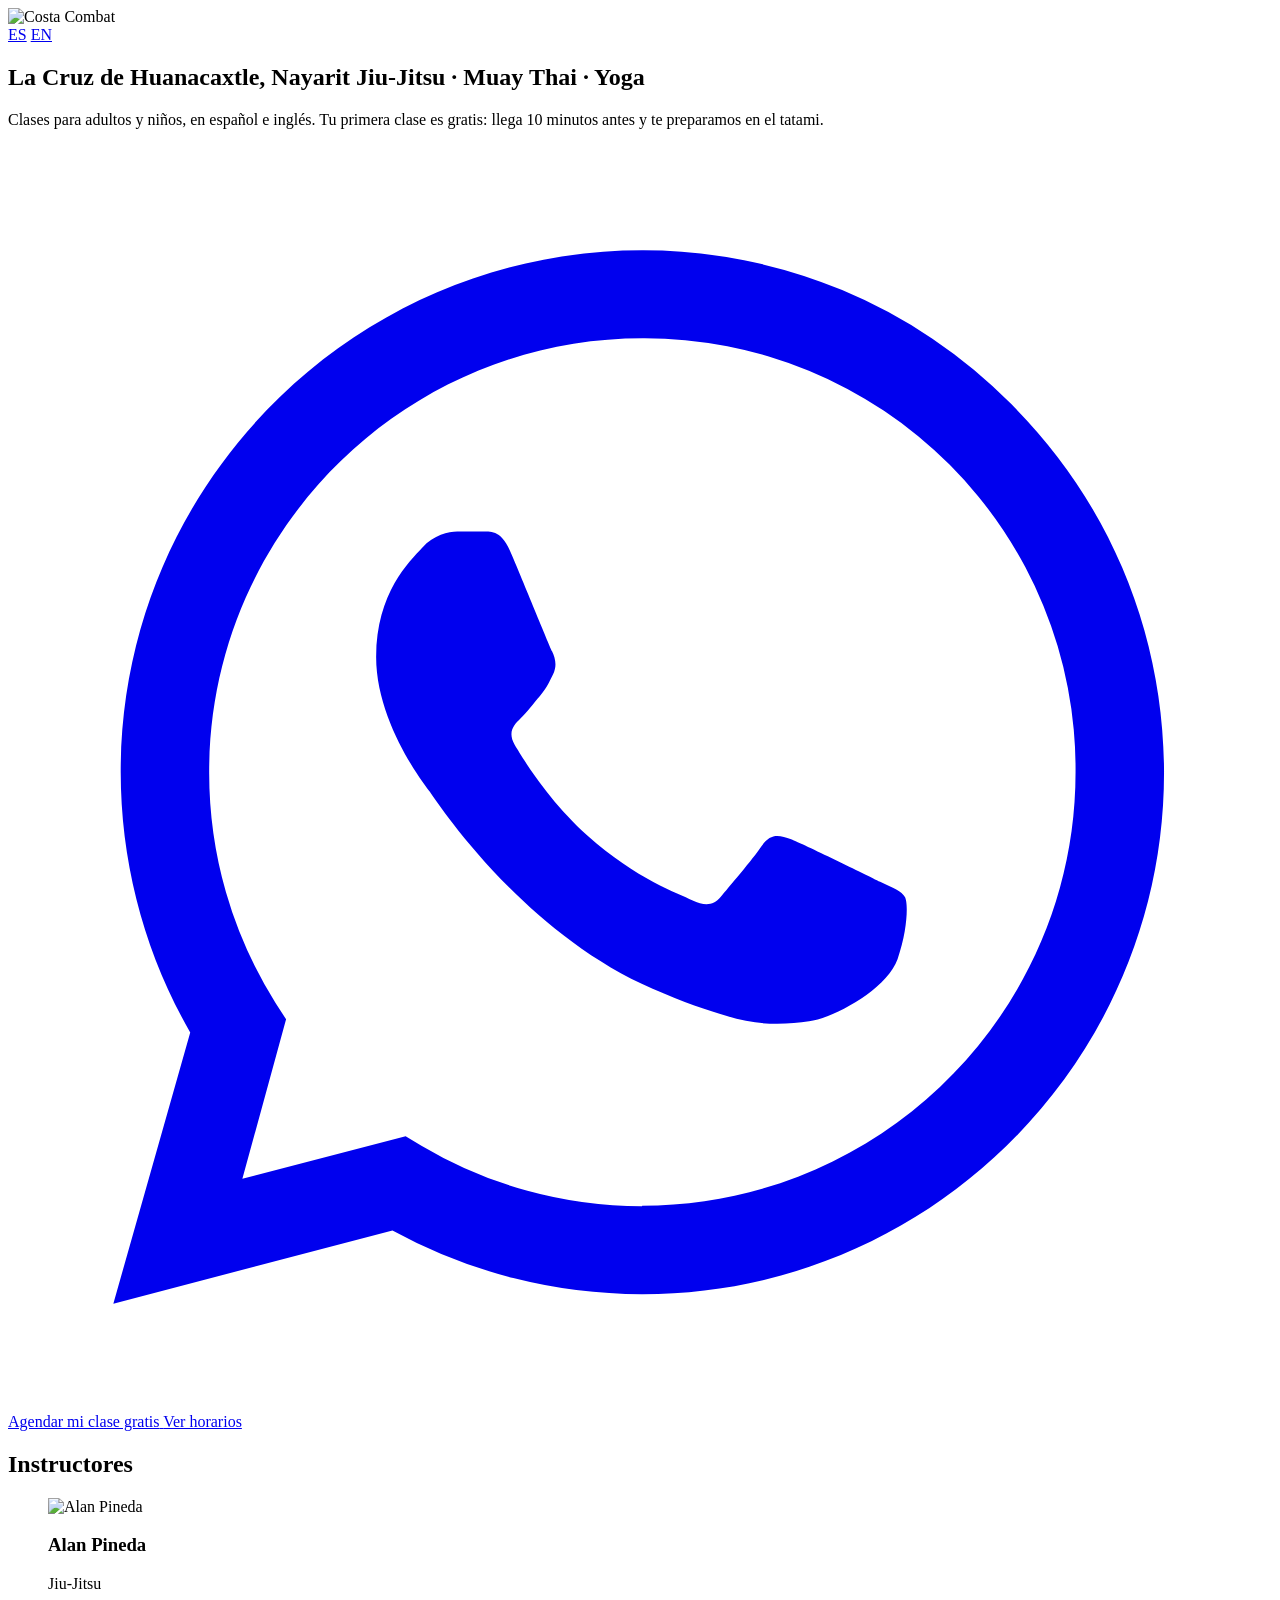
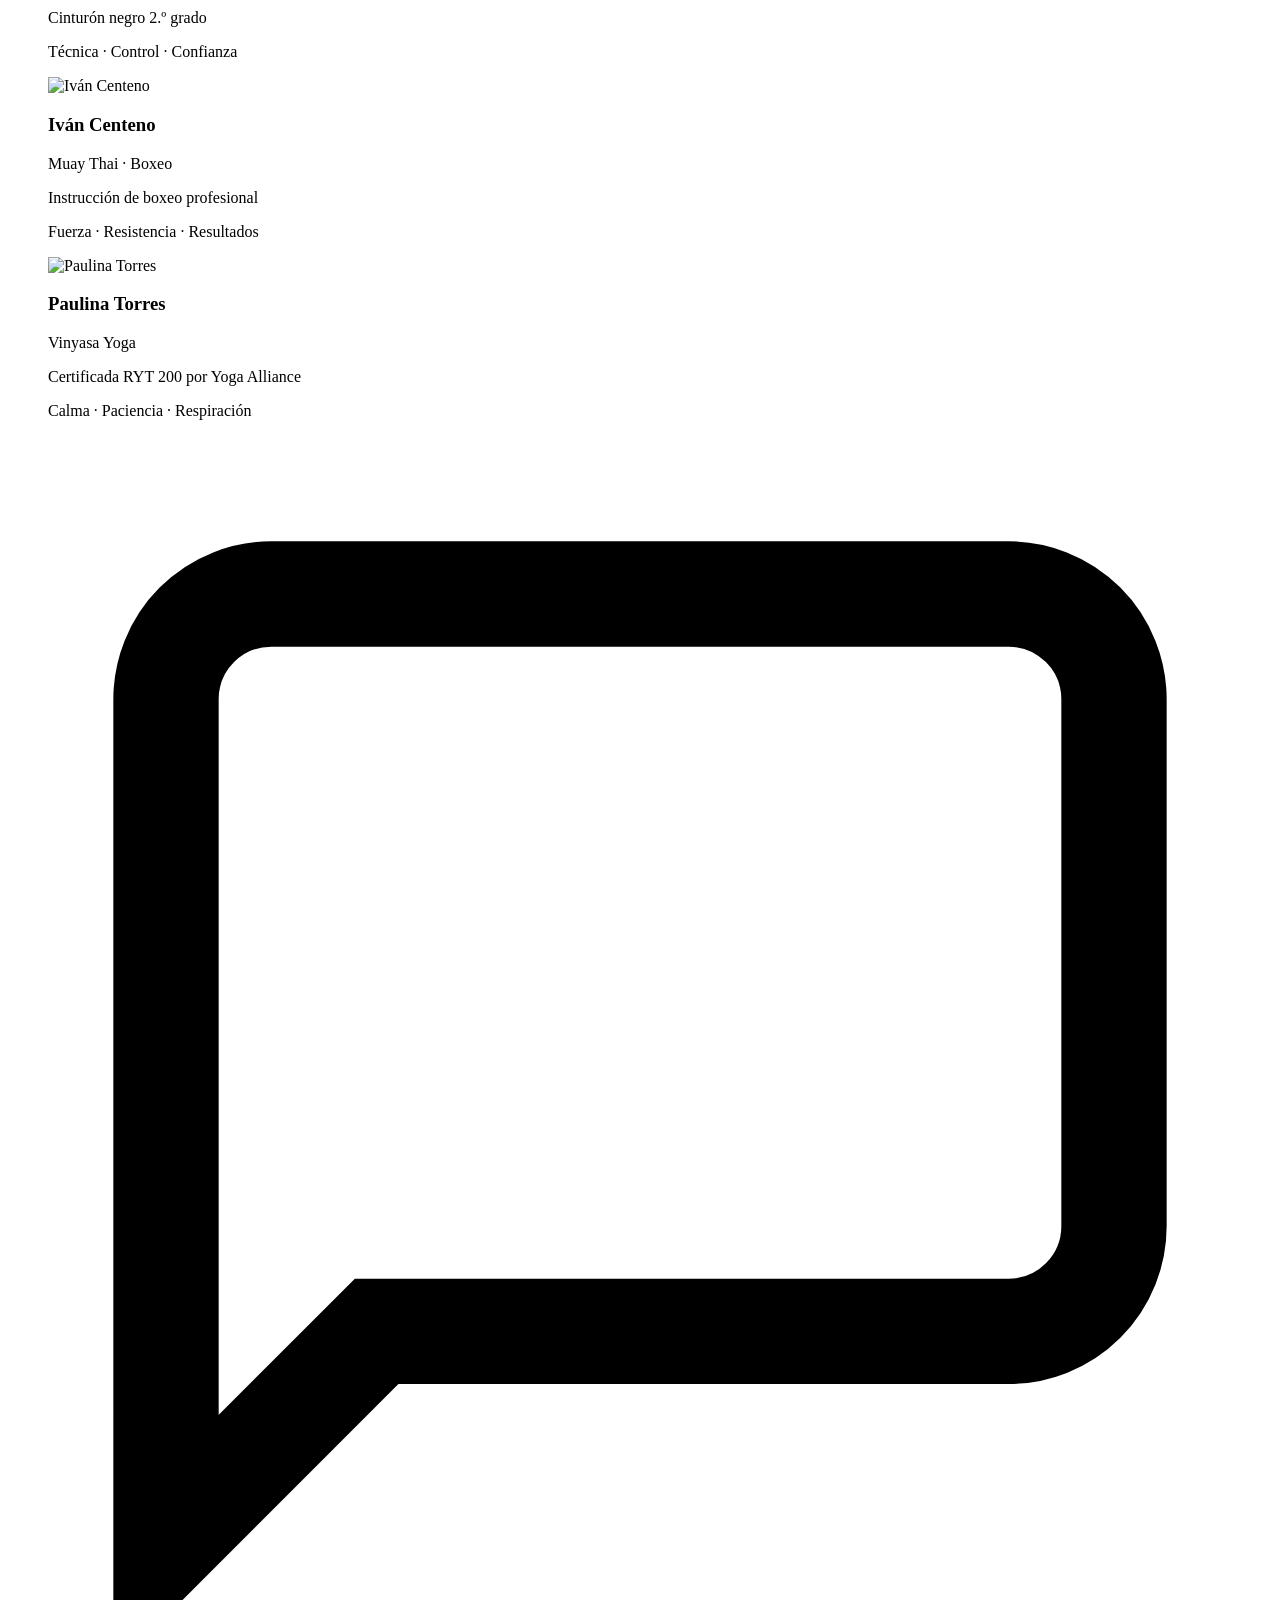
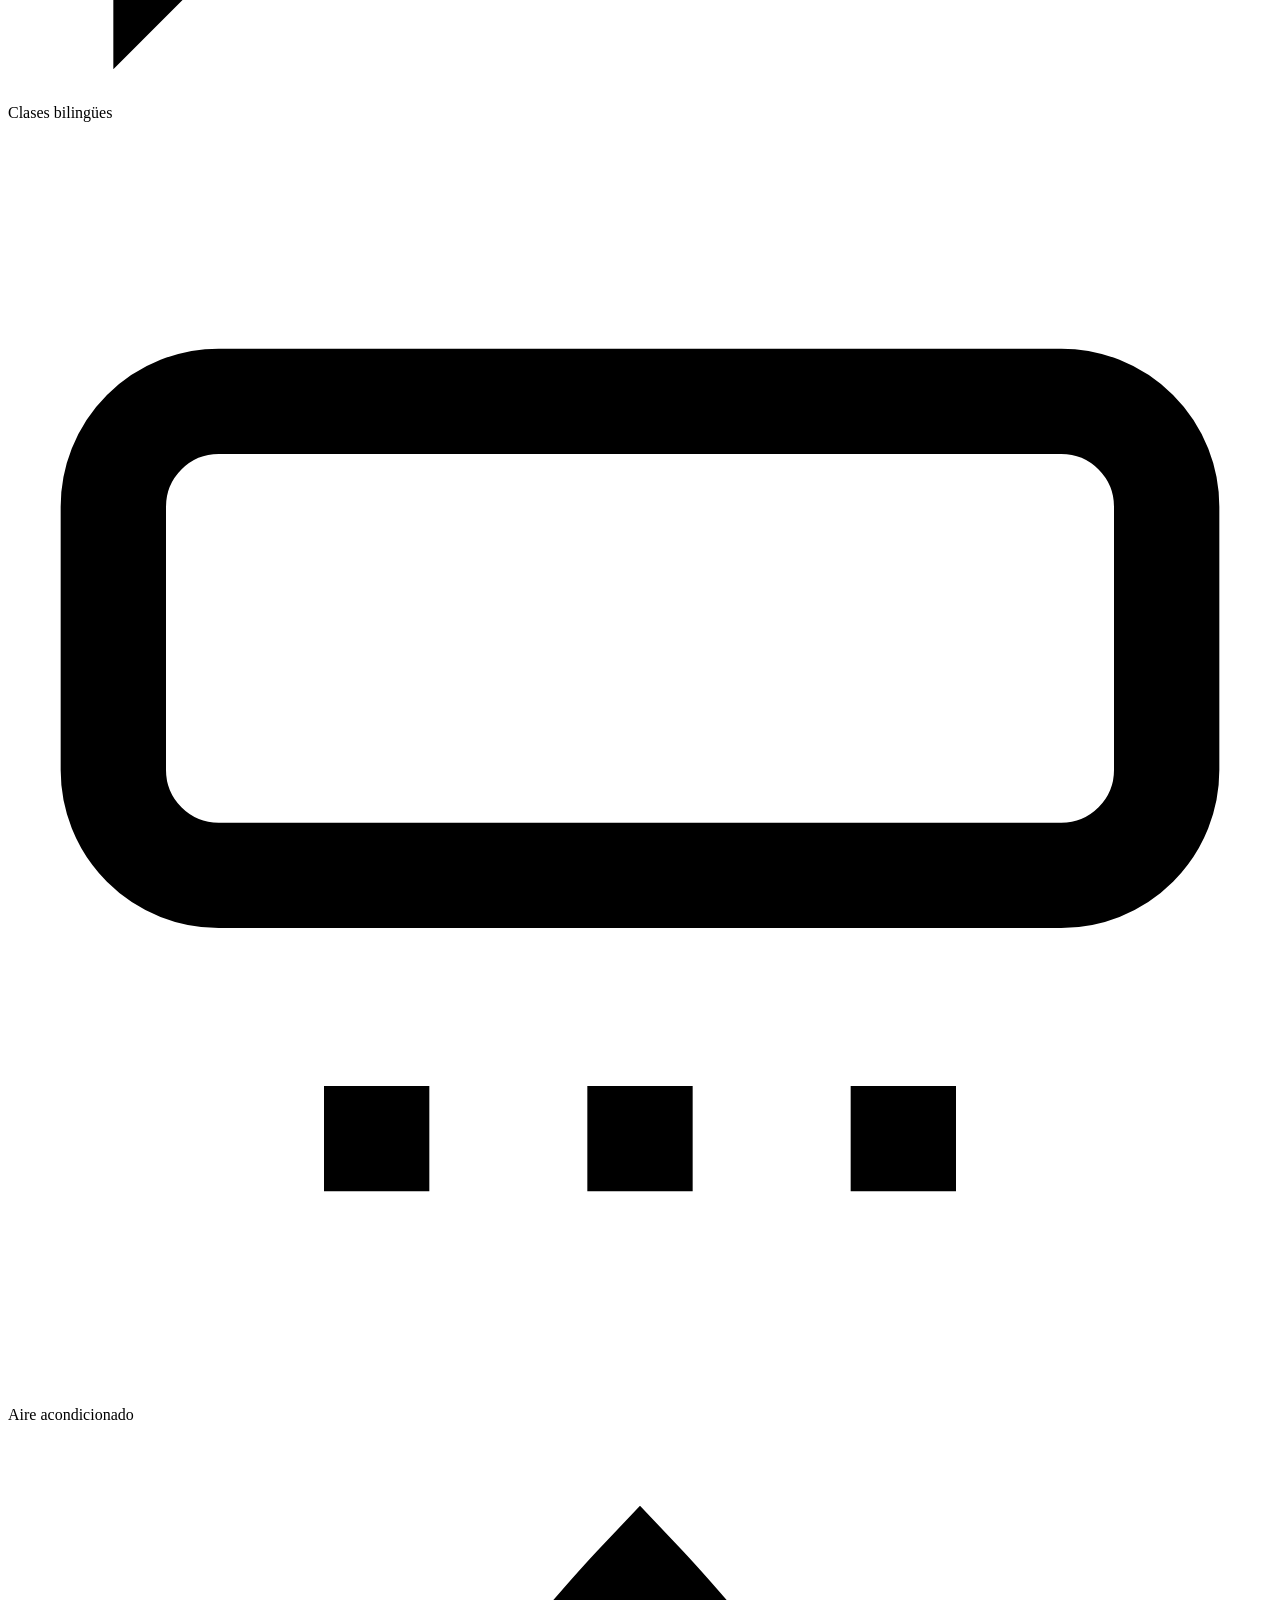
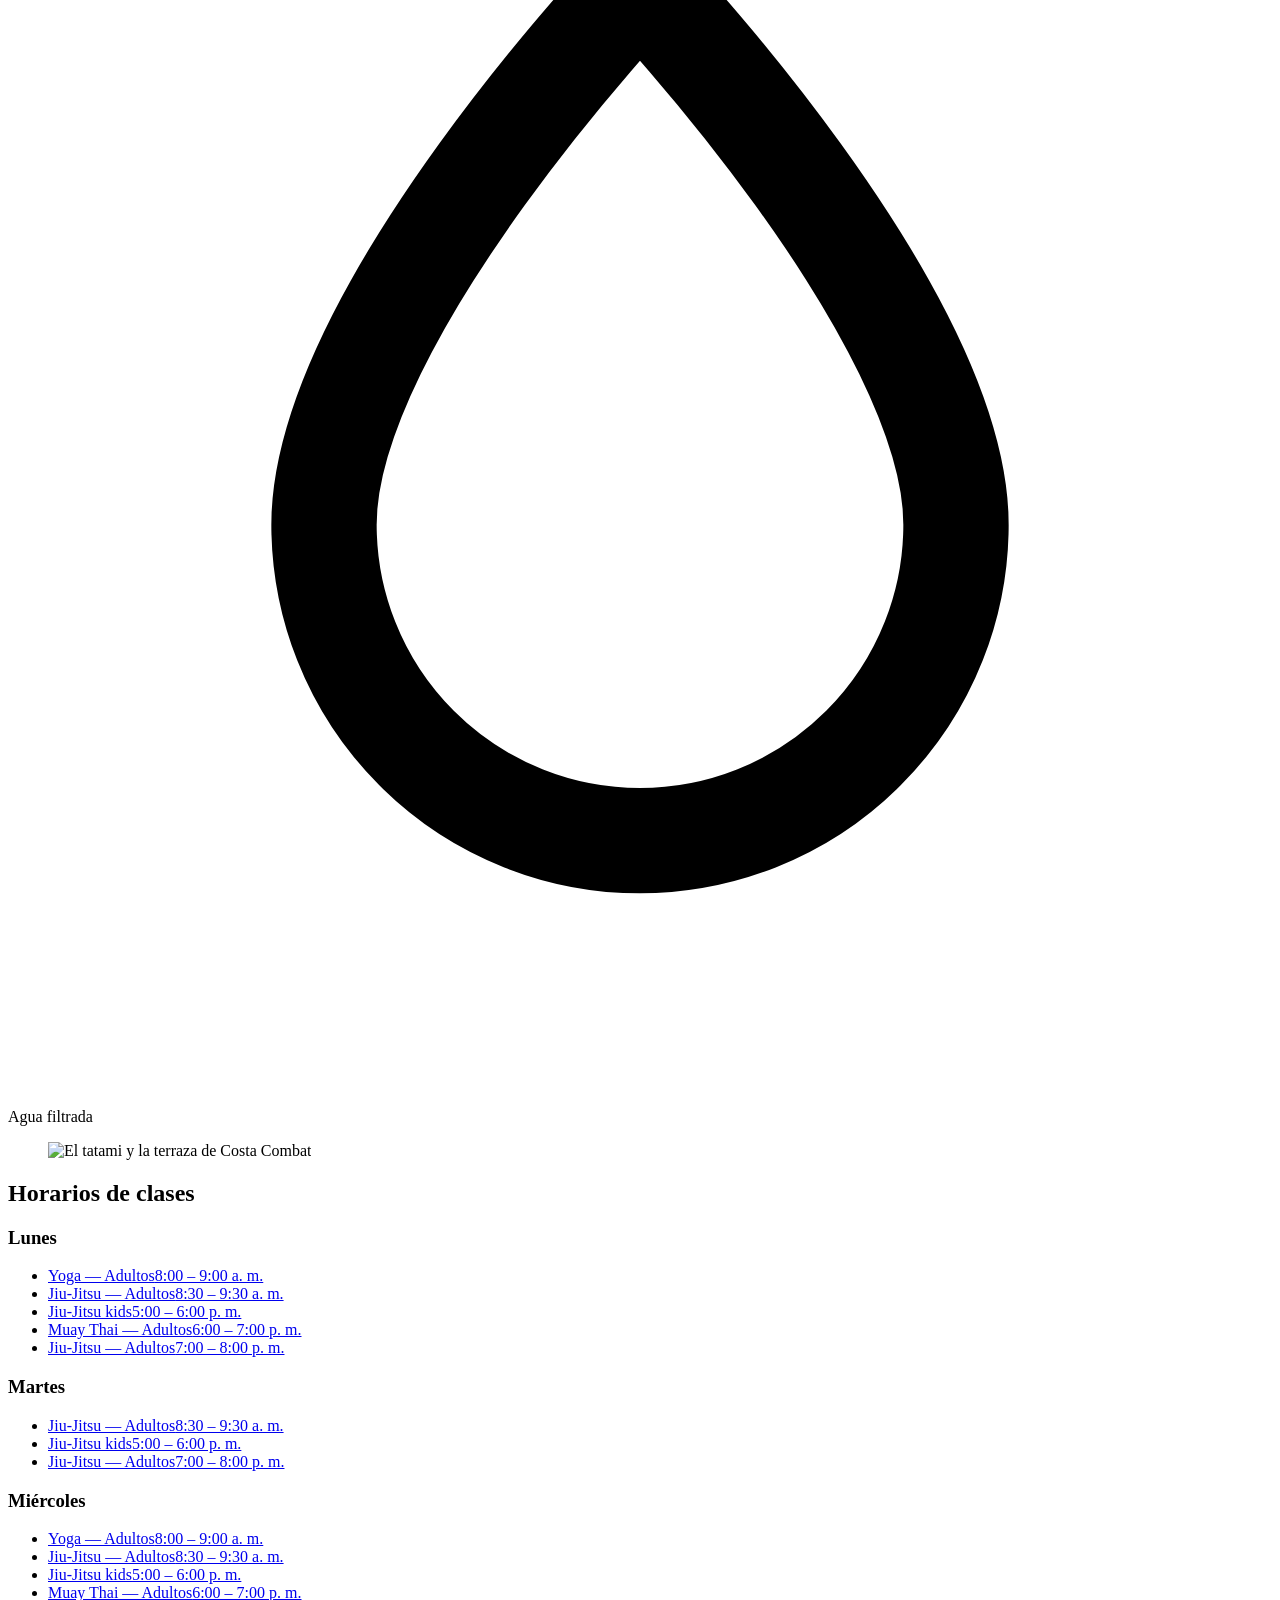
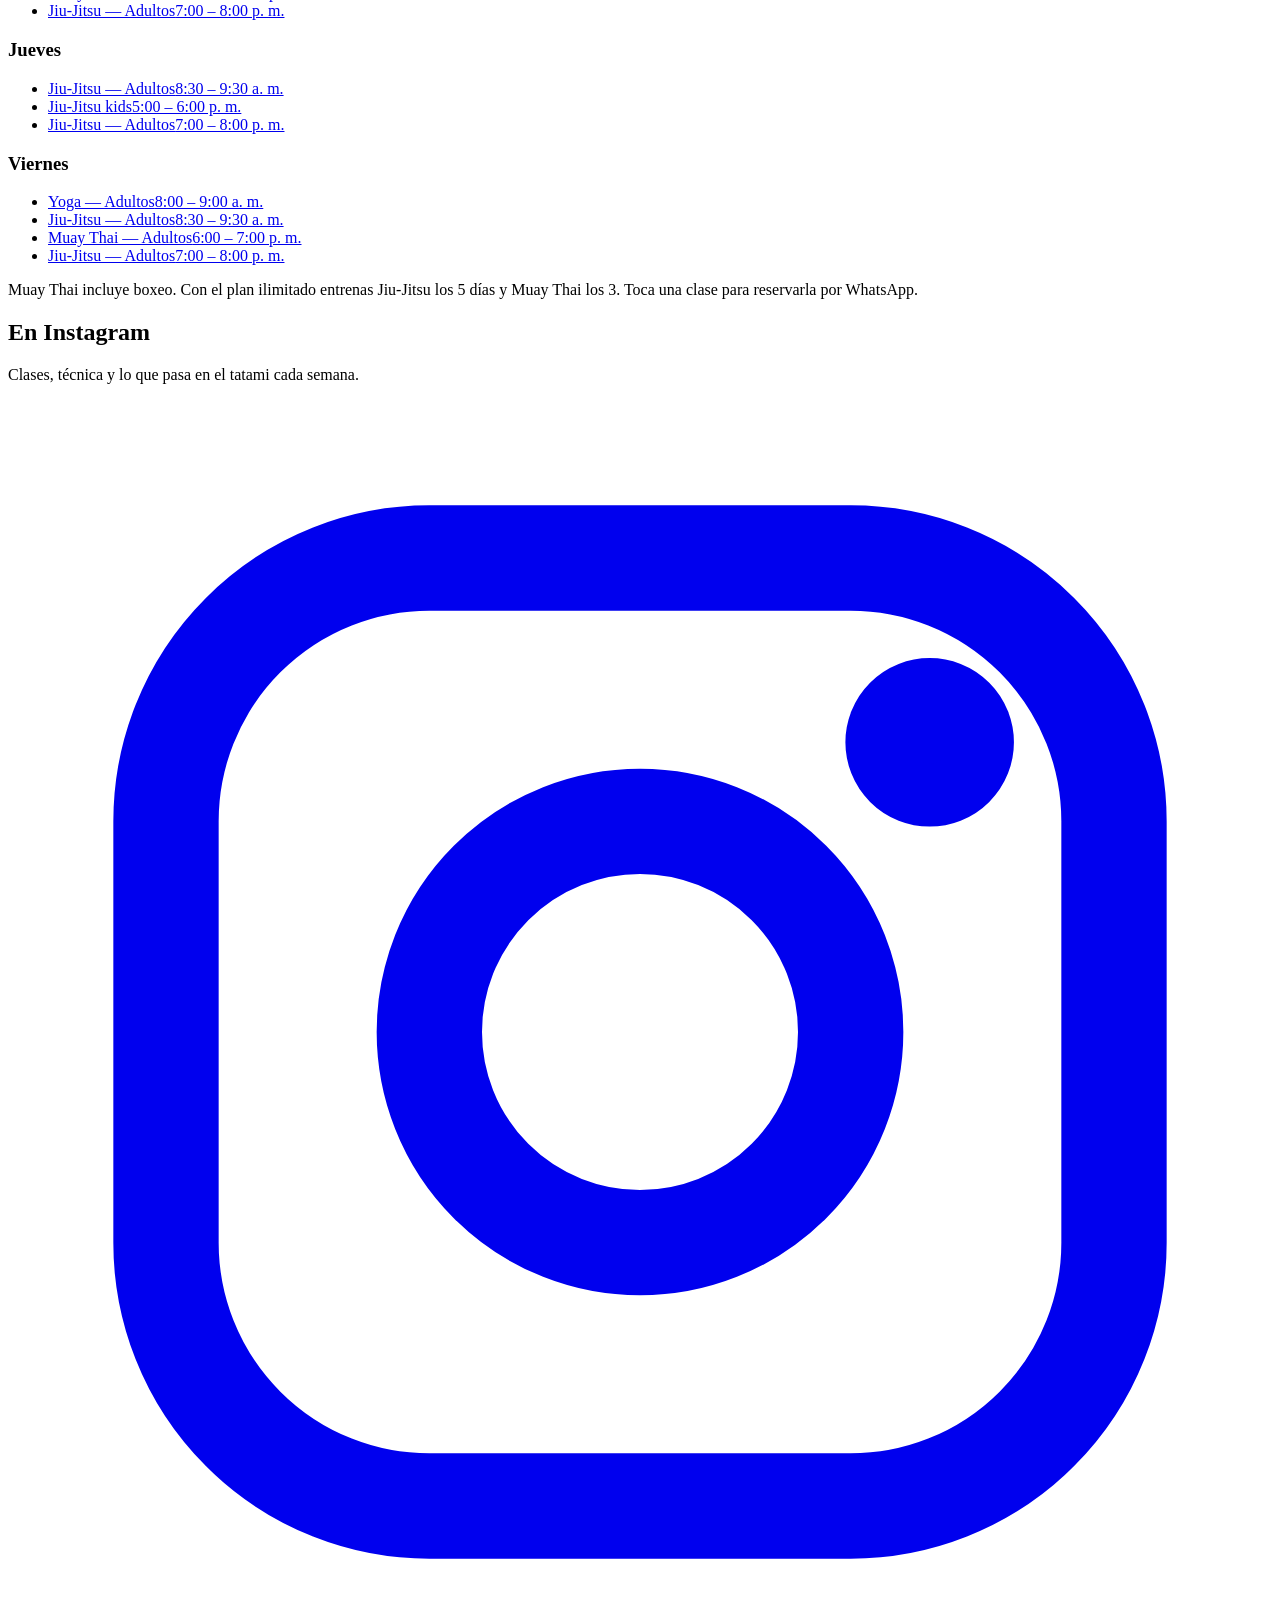
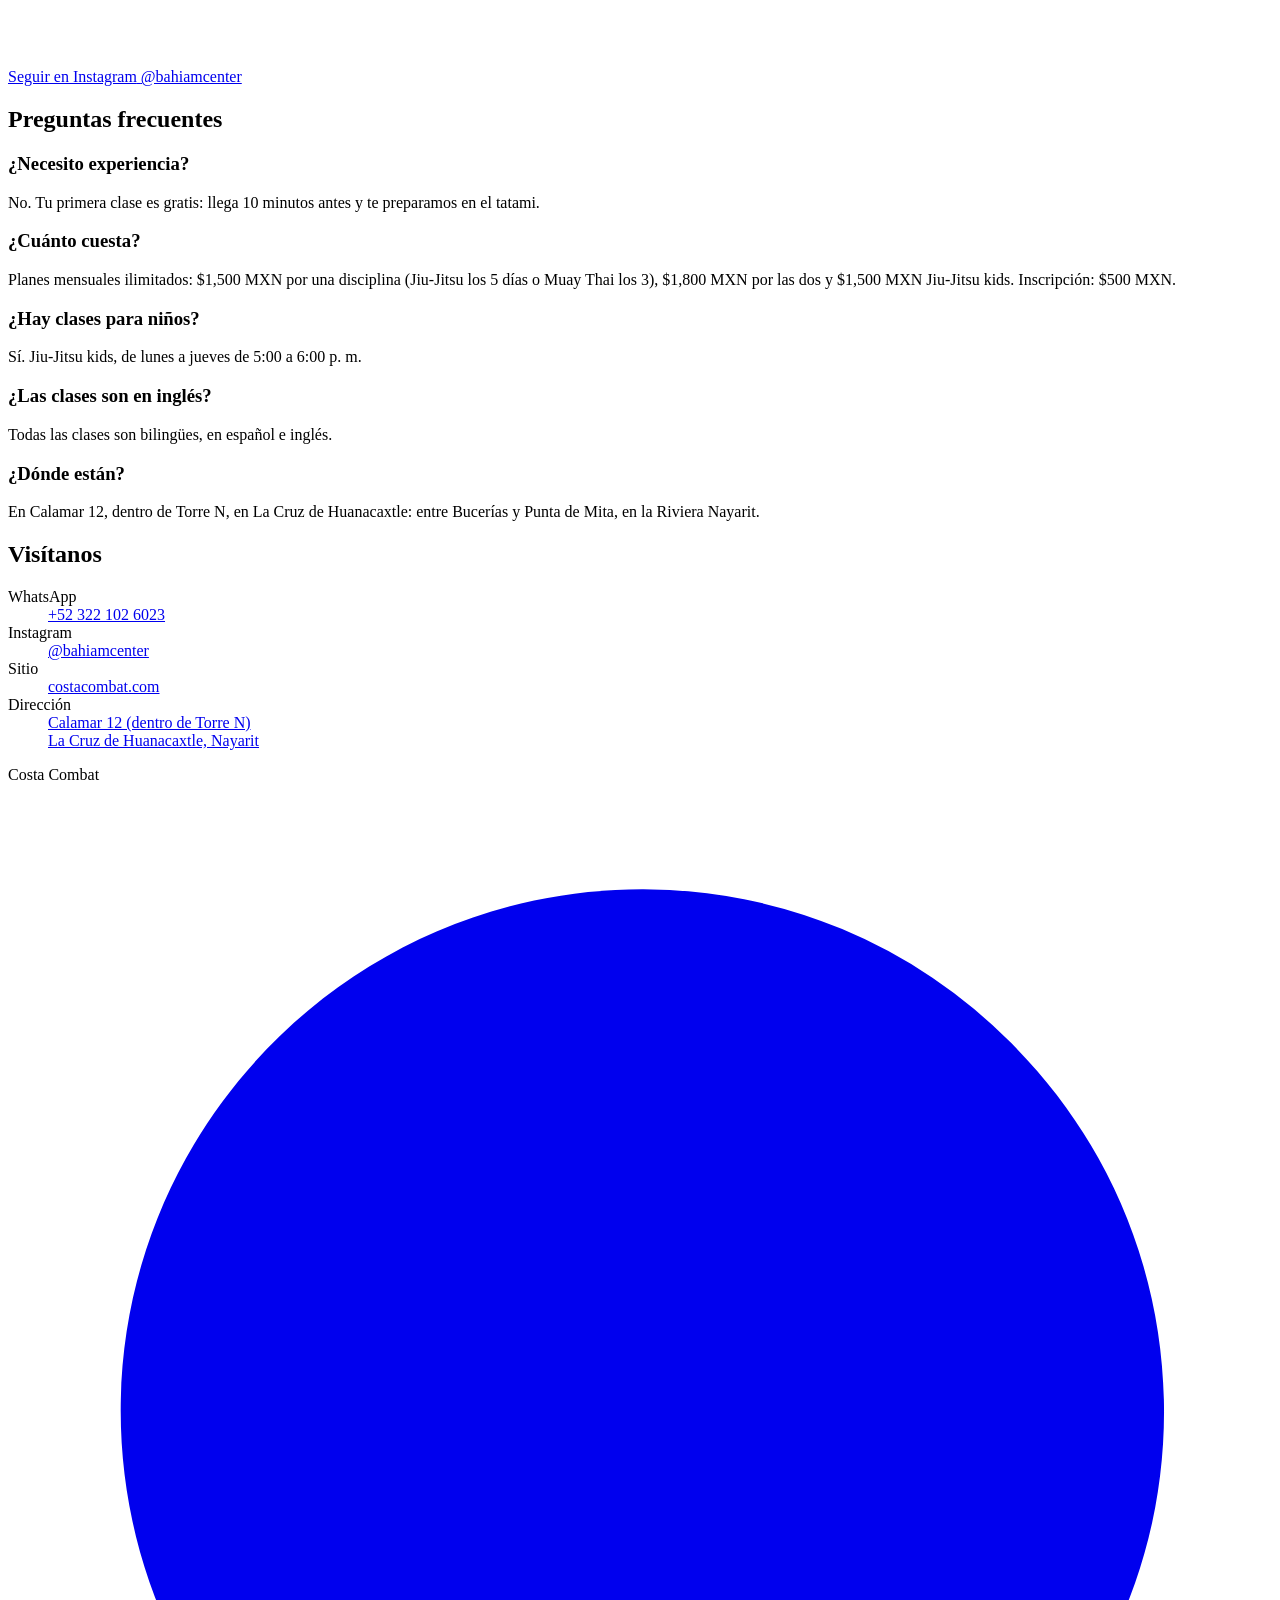
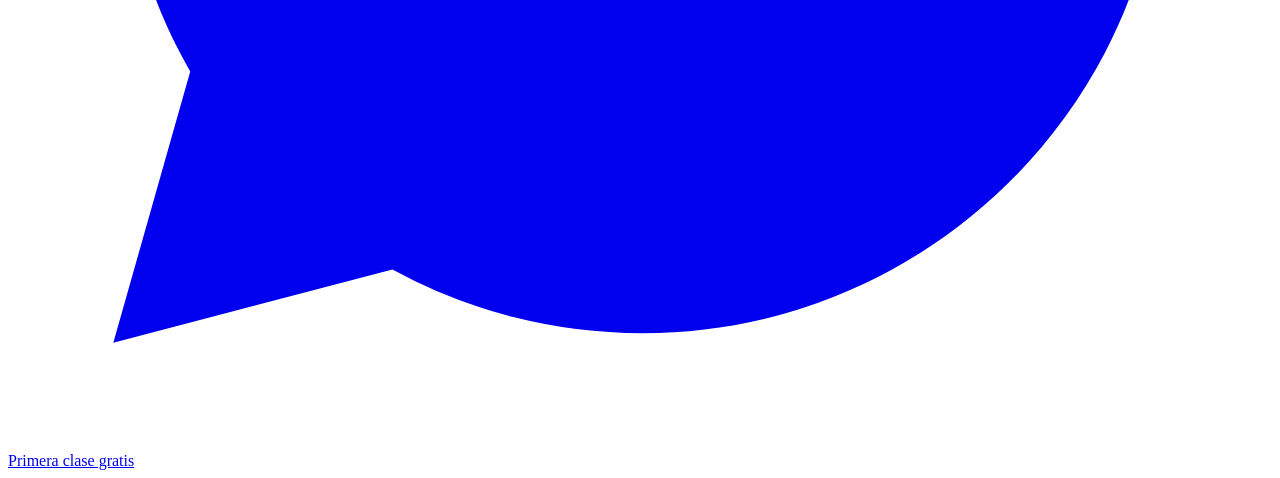
==== public/index.html @ 1f02328a "Add Instagram feed section to the home pages A Worker script answers /api/instagram with the latest " ====
<!doctype html>
<html lang="es">
<head>
<meta charset="utf-8">
<!-- Google tag: Google Ads conversion tracking (WhatsApp clicks, see assets/site.js) -->
<script async src="https://www.googletagmanager.com/gtag/js?id=AW-18515765135"></script>
<script>
  window.dataLayer = window.dataLayer || [];
  function gtag(){dataLayer.push(arguments);}
  gtag('js', new Date());
  gtag('config', 'AW-18515765135');
</script>
<meta name="viewport" content="width=device-width, initial-scale=1">
<title>Costa Combat — Jiu-Jitsu, Muay Thai y Yoga en La Cruz de Huanacaxtle</title>
<meta name="description" content="Clases de Jiu-Jitsu, Muay Thai y Yoga en La Cruz de Huanacaxtle, Nayarit. Adultos y niños, en español e inglés. Tu primera clase es gratis.">
<link rel="canonical" href="https://costacombat.com/">
<link rel="alternate" hreflang="es" href="https://costacombat.com/">
<link rel="alternate" hreflang="en" href="https://costacombat.com/en/">
<link rel="alternate" hreflang="x-default" href="https://costacombat.com/">
<link rel="icon" href="/assets/favicon.svg" type="image/svg+xml">
<link rel="apple-touch-icon" href="/assets/apple-touch-icon.png">
<meta property="og:title" content="Costa Combat — Jiu-Jitsu, Muay Thai y Yoga">
<meta property="og:description" content="Clases para adultos y niños en La Cruz de Huanacaxtle. Tu primera clase es gratis.">
<meta property="og:type" content="website">
<meta property="og:locale" content="es_MX">
<meta property="og:locale:alternate" content="en_US">
<meta property="og:image" content="https://costacombat.com/assets/og-costa-combat.png">
<meta property="og:image:width" content="1200">
<meta property="og:image:height" content="630">
<meta property="og:url" content="https://costacombat.com/">
<meta name="twitter:card" content="summary_large_image">
<!-- Business details for Google. Keep in step with /en/index.html and the Google Business Profile. -->
<script type="application/ld+json">
{
  "@context": "https://schema.org",
  "@type": "SportsActivityLocation",
  "@id": "https://costacombat.com/#gym",
  "name": "Costa Combat",
  "description": "Clases de Jiu-Jitsu, Muay Thai y Yoga para adultos y niños, en español e inglés.",
  "url": "https://costacombat.com/",
  "image": "https://costacombat.com/assets/dojo.jpg",
  "logo": "https://costacombat.com/assets/apple-touch-icon.png",
  "telephone": "+52 322 102 6023",
  "priceRange": "$1,500–$1,800 MXN / mes",
  "address": {
    "@type": "PostalAddress",
    "streetAddress": "Calamar 12, Torre N",
    "addressLocality": "La Cruz de Huanacaxtle",
    "addressRegion": "Nayarit",
    "addressCountry": "MX"
  },
  "geo": { "@type": "GeoCoordinates", "latitude": 20.7539361, "longitude": -105.3775034 },
  "hasMap": "https://maps.app.goo.gl/8JTmrWRzeU2gHhZP6",
  "areaServed": ["La Cruz de Huanacaxtle", "Bucerías", "Punta de Mita", "Nuevo Vallarta", "Riviera Nayarit"],
  "openingHoursSpecification": [
    { "@type": "OpeningHoursSpecification", "dayOfWeek": ["Monday", "Wednesday", "Friday"], "opens": "08:00", "closes": "20:00" },
    { "@type": "OpeningHoursSpecification", "dayOfWeek": ["Tuesday", "Thursday"], "opens": "08:30", "closes": "20:00" }
  ],
  "sameAs": ["https://instagram.com/bahiamcenter"],
  "employee": [
    { "@type": "Person", "name": "Alan Pineda", "jobTitle": "Instructor de Jiu-Jitsu, cinturón negro 2.º grado" },
    { "@type": "Person", "name": "Iván Centeno", "jobTitle": "Instructor de Muay Thai y Boxeo" },
    { "@type": "Person", "name": "Paulina Torres", "jobTitle": "Instructora de Vinyasa Yoga, certificada RYT 200" }
  ]
}
</script>
<link rel="preconnect" href="https://fonts.googleapis.com">
<link rel="preconnect" href="https://fonts.gstatic.com" crossorigin>
<link rel="stylesheet" href="https://fonts.googleapis.com/css2?family=Montserrat:wght@400;500;600;700&display=swap">
<link rel="stylesheet" href="/assets/site.css">
</head>
<body data-variant="home">

<div class="wrap">

  <header class="site-head">
    <div class="brand">
      <img src="/assets/costa-combat-mark.svg" alt="Costa Combat" width="210" height="108">
    </div>
    <nav class="lang" aria-label="Idioma / Language">
      <a href="/" hreflang="es" lang="es" aria-current="page">ES</a>
      <a href="/en/" hreflang="en" lang="en">EN</a>
    </nav>
  </header>

  <main>

    <section class="hero">
      <h1><span class="eyebrow">La Cruz de Huanacaxtle, Nayarit</span> Jiu-Jitsu · Muay Thai · Yoga</h1>
      <p class="lede" data-i18n="lede">Clases para adultos y niños, en español e inglés. Tu primera clase es gratis: llega 10 minutos antes y te preparamos en el tatami.</p>
      <div class="cta-row">
        <a class="btn btn-primary" data-wa href="https://wa.me/523221026023">
          <svg viewBox="0 0 24 24" fill="currentColor" aria-hidden="true"><path d="M12.04 2c-5.46 0-9.9 4.44-9.9 9.9 0 1.75.46 3.45 1.32 4.95L2 22l5.3-1.39a9.86 9.86 0 0 0 4.74 1.21h.01c5.46 0 9.9-4.44 9.9-9.9 0-2.64-1.03-5.13-2.9-7A9.82 9.82 0 0 0 12.04 2Zm0 18.15h-.01a8.2 8.2 0 0 1-4.18-1.15l-.3-.18-3.1.81.83-3.03-.2-.31a8.18 8.18 0 0 1-1.26-4.39c0-4.54 3.7-8.23 8.23-8.23a8.18 8.18 0 0 1 8.22 8.24c0 4.54-3.69 8.23-8.23 8.23Zm4.52-6.16c-.25-.13-1.47-.72-1.69-.81-.23-.08-.39-.12-.56.13-.16.24-.64.8-.78.97-.14.16-.29.18-.54.06-.25-.13-1.05-.39-1.99-1.23-.74-.66-1.23-1.47-1.38-1.72-.14-.25-.01-.38.11-.5.11-.11.25-.29.37-.43.13-.15.17-.25.25-.41.08-.17.04-.31-.02-.44-.06-.12-.56-1.35-.77-1.84-.2-.49-.4-.42-.56-.43h-.47c-.17 0-.44.06-.67.31-.23.25-.87.85-.87 2.07 0 1.22.89 2.4 1.02 2.56.12.17 1.75 2.67 4.23 3.74.59.26 1.05.41 1.41.52.59.19 1.13.16 1.56.1.47-.07 1.47-.6 1.68-1.18.2-.58.2-1.08.14-1.18-.06-.11-.22-.17-.47-.29Z"/></svg>
          <span data-i18n="cta_main">Agendar mi clase gratis</span>
        </a>
        <a class="btn btn-ghost" href="#horarios" data-i18n="cta_sched">Ver horarios</a>
      </div>
    </section>

    <section class="coaches" aria-labelledby="coaches-h">
      <h2 id="coaches-h" class="sr-only">Instructores</h2>
      <div class="coach">
        <figure>
          <picture><source srcset="/assets/alan.webp" type="image/webp"><img src="/assets/alan.jpg" alt="Alan Pineda" width="1098" height="976" loading="lazy"></picture>
          <figcaption>
            <h3>Alan <span class="sur">Pineda</span></h3>
            <p class="disc" data-i18n="alan_disc">Jiu-Jitsu</p>
            <p class="cred" data-i18n="alan_cred">Cinturón negro 2.º grado</p>
            <p class="traits" data-i18n="alan_traits">Técnica · Control · Confianza</p>
          </figcaption>
        </figure>
      </div>
      <div class="coach">
        <figure>
          <picture><source srcset="/assets/ivan.webp" type="image/webp"><img src="/assets/ivan.jpg" alt="Iván Centeno" width="960" height="1280" loading="lazy"></picture>
          <figcaption>
            <h3>Iván <span class="sur">Centeno</span></h3>
            <p class="disc" data-i18n="ivan_disc">Muay Thai · Boxeo</p>
            <p class="cred" data-i18n="ivan_cred">Instrucción de boxeo profesional</p>
            <p class="traits" data-i18n="ivan_traits">Fuerza · Resistencia · Resultados</p>
          </figcaption>
        </figure>
      </div>
      <div class="coach">
        <figure>
          <picture><source srcset="/assets/paulina.webp" type="image/webp"><img src="/assets/paulina.jpg" alt="Paulina Torres" width="640" height="640" loading="lazy"></picture>
          <figcaption>
            <h3>Paulina <span class="sur">Torres</span></h3>
            <p class="disc" data-i18n="paulina_disc">Vinyasa Yoga</p>
            <p class="cred" data-i18n="paulina_cred">Certificada RYT 200 por Yoga Alliance</p>
            <p class="traits" data-i18n="paulina_traits">Calma · Paciencia · Respiración</p>
          </figcaption>
        </figure>
      </div>
    </section>

    <section class="amenities" aria-label="Instalaciones">
      <p class="amenity"><svg viewBox="0 0 24 24" fill="none" stroke="currentColor" stroke-width="2" aria-hidden="true"><path d="M21 15a2 2 0 0 1-2 2H7l-4 4V5a2 2 0 0 1 2-2h14a2 2 0 0 1 2 2z"/></svg><span data-i18n="am_lang">Clases bilingües</span></p>
      <p class="amenity"><svg viewBox="0 0 24 24" fill="none" stroke="currentColor" stroke-width="2" aria-hidden="true"><rect x="2" y="5" width="20" height="9" rx="2"/><path d="M7 18v2M12 18v2M17 18v2"/></svg><span data-i18n="am_ac">Aire acondicionado</span></p>
      <p class="amenity"><svg viewBox="0 0 24 24" fill="none" stroke="currentColor" stroke-width="2" aria-hidden="true"><path d="M12 2.7s6 6.3 6 10.3a6 6 0 0 1-12 0c0-4 6-10.3 6-10.3Z"/></svg><span data-i18n="am_water">Agua filtrada</span></p>
    </section>

    <figure class="dojo">
      <picture><source srcset="/assets/dojo-rooftop.webp" type="image/webp"><img src="/assets/dojo-rooftop.jpg" alt="El tatami y la terraza de Costa Combat" width="1920" height="480" loading="lazy"></picture>
    </figure>

    <section class="schedule" id="horarios">
      <h2 data-i18n="sched_h">Horarios de clases</h2>
      <div class="week">
        <div class="day">
          <h3 data-i18n="d_mon">Lunes</h3>
          <ul>
            <li><a data-wa-slot href="https://wa.me/523221026023"><span data-i18n="s_yoga">Yoga — Adultos</span><span class="time">8:00 – 9:00 a. m.</span></a></li>
            <li><a data-wa-slot href="https://wa.me/523221026023"><span data-i18n="s_bjj">Jiu-Jitsu — Adultos</span><span class="time">8:30 – 9:30 a. m.</span></a></li>
            <li><a data-wa-slot href="https://wa.me/523221026023"><span data-i18n="s_kids">Jiu-Jitsu kids</span><span class="time">5:00 – 6:00 p. m.</span></a></li>
            <li><a data-wa-slot href="https://wa.me/523221026023"><span data-i18n="s_mt">Muay Thai — Adultos</span><span class="time">6:00 – 7:00 p. m.</span></a></li>
            <li><a data-wa-slot href="https://wa.me/523221026023"><span data-i18n="s_bjj">Jiu-Jitsu — Adultos</span><span class="time">7:00 – 8:00 p. m.</span></a></li>
          </ul>
        </div>
        <div class="day">
          <h3 data-i18n="d_tue">Martes</h3>
          <ul>
            <li><a data-wa-slot href="https://wa.me/523221026023"><span data-i18n="s_bjj">Jiu-Jitsu — Adultos</span><span class="time">8:30 – 9:30 a. m.</span></a></li>
            <li><a data-wa-slot href="https://wa.me/523221026023"><span data-i18n="s_kids">Jiu-Jitsu kids</span><span class="time">5:00 – 6:00 p. m.</span></a></li>
            <li><a data-wa-slot href="https://wa.me/523221026023"><span data-i18n="s_bjj">Jiu-Jitsu — Adultos</span><span class="time">7:00 – 8:00 p. m.</span></a></li>
          </ul>
        </div>
        <div class="day">
          <h3 data-i18n="d_wed">Miércoles</h3>
          <ul>
            <li><a data-wa-slot href="https://wa.me/523221026023"><span data-i18n="s_yoga">Yoga — Adultos</span><span class="time">8:00 – 9:00 a. m.</span></a></li>
            <li><a data-wa-slot href="https://wa.me/523221026023"><span data-i18n="s_bjj">Jiu-Jitsu — Adultos</span><span class="time">8:30 – 9:30 a. m.</span></a></li>
            <li><a data-wa-slot href="https://wa.me/523221026023"><span data-i18n="s_kids">Jiu-Jitsu kids</span><span class="time">5:00 – 6:00 p. m.</span></a></li>
            <li><a data-wa-slot href="https://wa.me/523221026023"><span data-i18n="s_mt">Muay Thai — Adultos</span><span class="time">6:00 – 7:00 p. m.</span></a></li>
            <li><a data-wa-slot href="https://wa.me/523221026023"><span data-i18n="s_bjj">Jiu-Jitsu — Adultos</span><span class="time">7:00 – 8:00 p. m.</span></a></li>
          </ul>
        </div>
        <div class="day">
          <h3 data-i18n="d_thu">Jueves</h3>
          <ul>
            <li><a data-wa-slot href="https://wa.me/523221026023"><span data-i18n="s_bjj">Jiu-Jitsu — Adultos</span><span class="time">8:30 – 9:30 a. m.</span></a></li>
            <li><a data-wa-slot href="https://wa.me/523221026023"><span data-i18n="s_kids">Jiu-Jitsu kids</span><span class="time">5:00 – 6:00 p. m.</span></a></li>
            <li><a data-wa-slot href="https://wa.me/523221026023"><span data-i18n="s_bjj">Jiu-Jitsu — Adultos</span><span class="time">7:00 – 8:00 p. m.</span></a></li>
          </ul>
        </div>
        <div class="day">
          <h3 data-i18n="d_fri">Viernes</h3>
          <ul>
            <li><a data-wa-slot href="https://wa.me/523221026023"><span data-i18n="s_yoga">Yoga — Adultos</span><span class="time">8:00 – 9:00 a. m.</span></a></li>
            <li><a data-wa-slot href="https://wa.me/523221026023"><span data-i18n="s_bjj">Jiu-Jitsu — Adultos</span><span class="time">8:30 – 9:30 a. m.</span></a></li>
            <li><a data-wa-slot href="https://wa.me/523221026023"><span data-i18n="s_mt">Muay Thai — Adultos</span><span class="time">6:00 – 7:00 p. m.</span></a></li>
            <li><a data-wa-slot href="https://wa.me/523221026023"><span data-i18n="s_bjj">Jiu-Jitsu — Adultos</span><span class="time">7:00 – 8:00 p. m.</span></a></li>
          </ul>
        </div>
      </div>
      <p class="note" data-i18n="sched_note">Muay Thai incluye boxeo. Con el plan ilimitado entrenas Jiu-Jitsu los 5 días y Muay Thai los 3. Toca una clase para reservarla por WhatsApp.</p>
    </section>

    <!-- Instagram: the grid is filled by assets/site.js from /api/instagram (src/worker.js).
         Without JS, or before the token is set, the section is just the follow link.
         Handle is @bahiamcenter until the rename (Brand Reference v2.3, Transition). -->
    <section class="insta" id="instagram" aria-labelledby="insta-h">
      <div class="insta-head">
        <div>
          <h2 id="insta-h">En Instagram</h2>
          <p class="insta-lede">Clases, técnica y lo que pasa en el tatami cada semana.</p>
        </div>
        <a class="btn btn-ghost insta-follow" href="https://instagram.com/bahiamcenter" rel="noopener">
          <svg viewBox="0 0 24 24" fill="none" stroke="currentColor" stroke-width="2" aria-hidden="true"><rect x="3" y="3" width="18" height="18" rx="5"/><circle cx="12" cy="12" r="4"/><circle cx="17.5" cy="6.5" r="0.6" fill="currentColor"/></svg>
          <span>Seguir en Instagram</span>
          <span class="insta-handle">@bahiamcenter</span>
        </a>
      </div>
      <ul class="insta-grid" data-insta-feed aria-label="Publicaciones recientes de Costa Combat en Instagram" hidden></ul>
    </section>

    <section class="faq">
      <h2>Preguntas frecuentes</h2>
      <h3>¿Necesito experiencia?</h3>
      <p>No. Tu primera clase es gratis: llega 10 minutos antes y te preparamos en el tatami.</p>
      <h3>¿Cuánto cuesta?</h3>
      <p>Planes mensuales ilimitados: $1,500 MXN por una disciplina (Jiu-Jitsu los 5 días o Muay Thai los 3), $1,800 MXN por las dos y $1,500 MXN Jiu-Jitsu kids. Inscripción: $500 MXN.</p>
      <h3>¿Hay clases para niños?</h3>
      <p>Sí. Jiu-Jitsu kids, de lunes a jueves de 5:00 a 6:00 p. m.</p>
      <h3>¿Las clases son en inglés?</h3>
      <p>Todas las clases son bilingües, en español e inglés.</p>
      <h3>¿Dónde están?</h3>
      <p>En Calamar 12, dentro de Torre N, en La Cruz de Huanacaxtle: entre Bucerías y Punta de Mita, en la Riviera Nayarit.</p>
    </section>

    <section class="contact">
      <h2 data-i18n="contact_h">Visítanos</h2>
      <dl class="contact-grid">
        <div>
          <dt data-i18n="c_wa">WhatsApp</dt>
          <dd><a data-wa href="https://wa.me/523221026023">+52 322 102 6023</a></dd>
        </div>
        <div>
          <dt>Instagram</dt>
          <dd><a href="https://instagram.com/bahiamcenter" rel="noopener">@bahiamcenter</a></dd>
        </div>
        <div>
          <dt data-i18n="c_site">Sitio</dt>
          <dd><a href="https://costacombat.com">costacombat.com</a></dd>
        </div>
        <div>
          <dt data-i18n="c_addr">Dirección</dt>
          <dd><a href="https://maps.app.goo.gl/8JTmrWRzeU2gHhZP6" rel="noopener" data-i18n="c_addr_v">Calamar 12 (dentro de Torre N)<br>La Cruz de Huanacaxtle, Nayarit</a></dd>
        </div>
      </dl>
    </section>

  </main>

  <footer class="site-foot">Costa Combat</footer>
</div>

<div class="sticky-cta">
  <a class="btn" data-wa href="https://wa.me/523221026023">
    <svg viewBox="0 0 24 24" fill="currentColor" aria-hidden="true"><path d="M12.04 2c-5.46 0-9.9 4.44-9.9 9.9 0 1.75.46 3.45 1.32 4.95L2 22l5.3-1.39a9.86 9.86 0 0 0 4.74 1.21h.01c5.46 0 9.9-4.44 9.9-9.9 0-2.64-1.03-5.13-2.9-7A9.82 9.82 0 0 0 12.04 2Zm4.52 12.15c-.25-.13-1.47-.72-1.69-.81-.23-.08-.39-.12-.56.13-.16.24-.64.8-.78.97-.14.16-.29.18-.54.06-.25-.13-1.05-.39-1.99-1.23-.74-.66-1.23-1.47-1.38-1.72-.14-.25-.01-.38.11-.5.11-.11.25-.29.37-.43.13-.15.17-.25.25-.41.08-.17.04-.31-.02-.44-.06-.12-.56-1.35-.77-1.84-.2-.49-.4-.42-.56-.43h-.47c-.17 0-.44.06-.67.31-.23.25-.87.85-.87 2.07 0 1.22.89 2.4 1.02 2.56.12.17 1.75 2.67 4.23 3.74.59.26 1.05.41 1.41.52.59.19 1.13.16 1.56.1.47-.07 1.47-.6 1.68-1.18.2-.58.2-1.08.14-1.18-.06-.11-.22-.17-.47-.29Z"/></svg>
    <span data-i18n="cta_sticky">Primera clase gratis</span>
  </a>
</div>

<script src="/assets/site.js" defer></script>
<!-- Cloudflare Web Analytics: cookieless. Added by hand because automatic injection skips Worker responses. -->
<script defer src="https://static.cloudflareinsights.com/beacon.min.js" data-cf-beacon='{"token": "b30c9f7a8ea9481c975953eb0fc84fb1"}'></script>
</body>
</html>
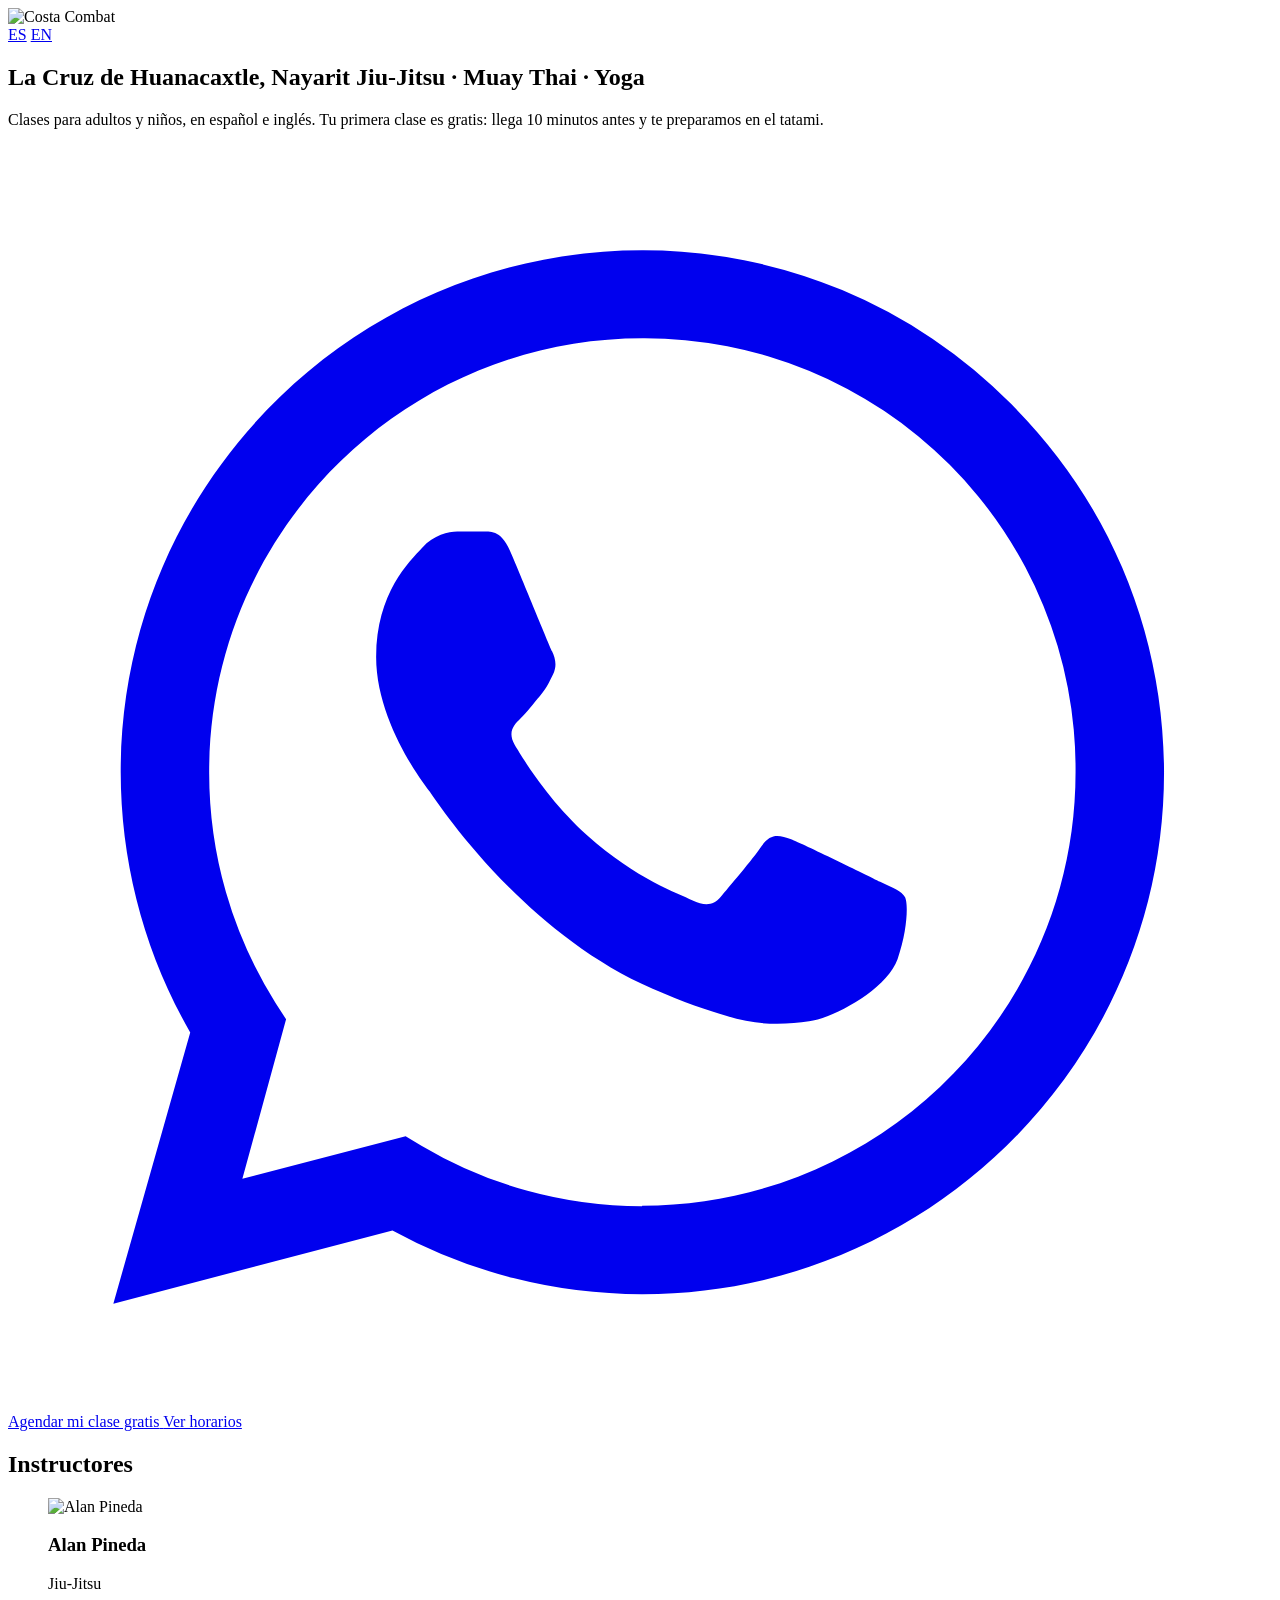
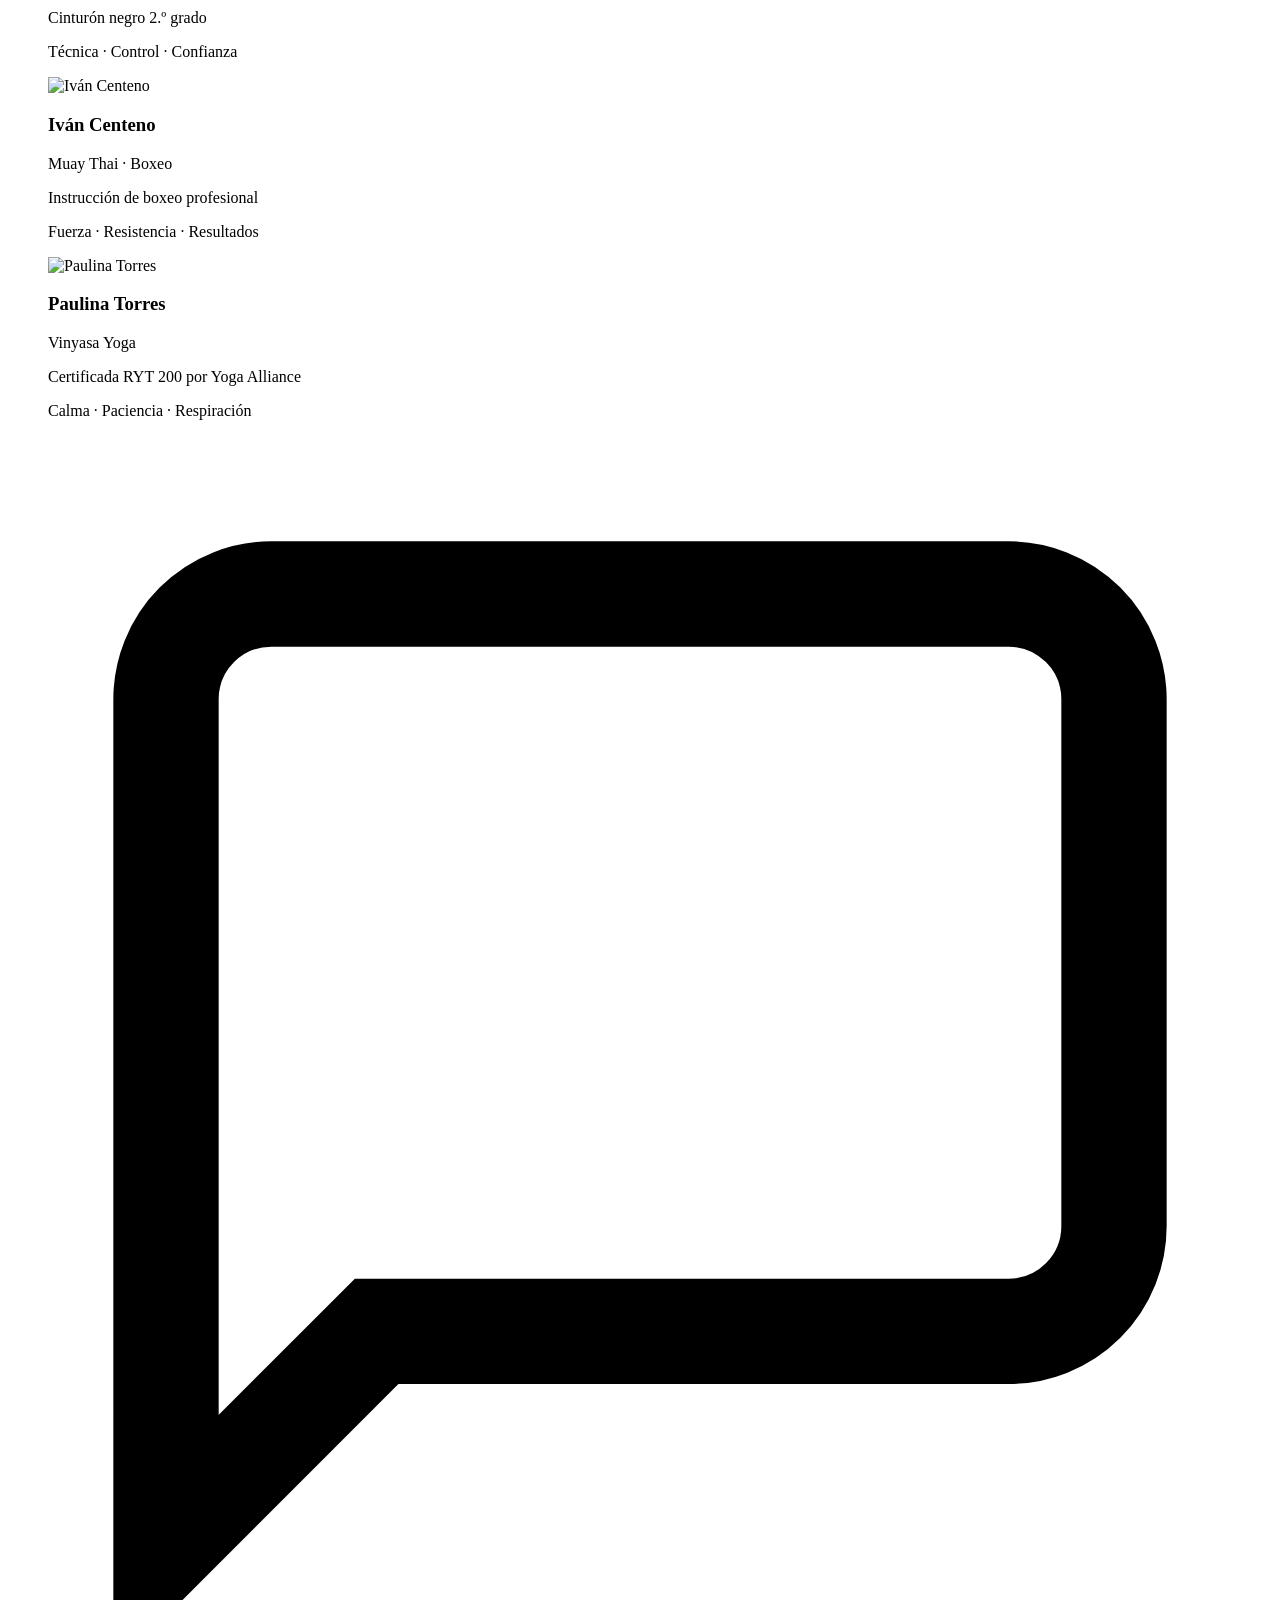
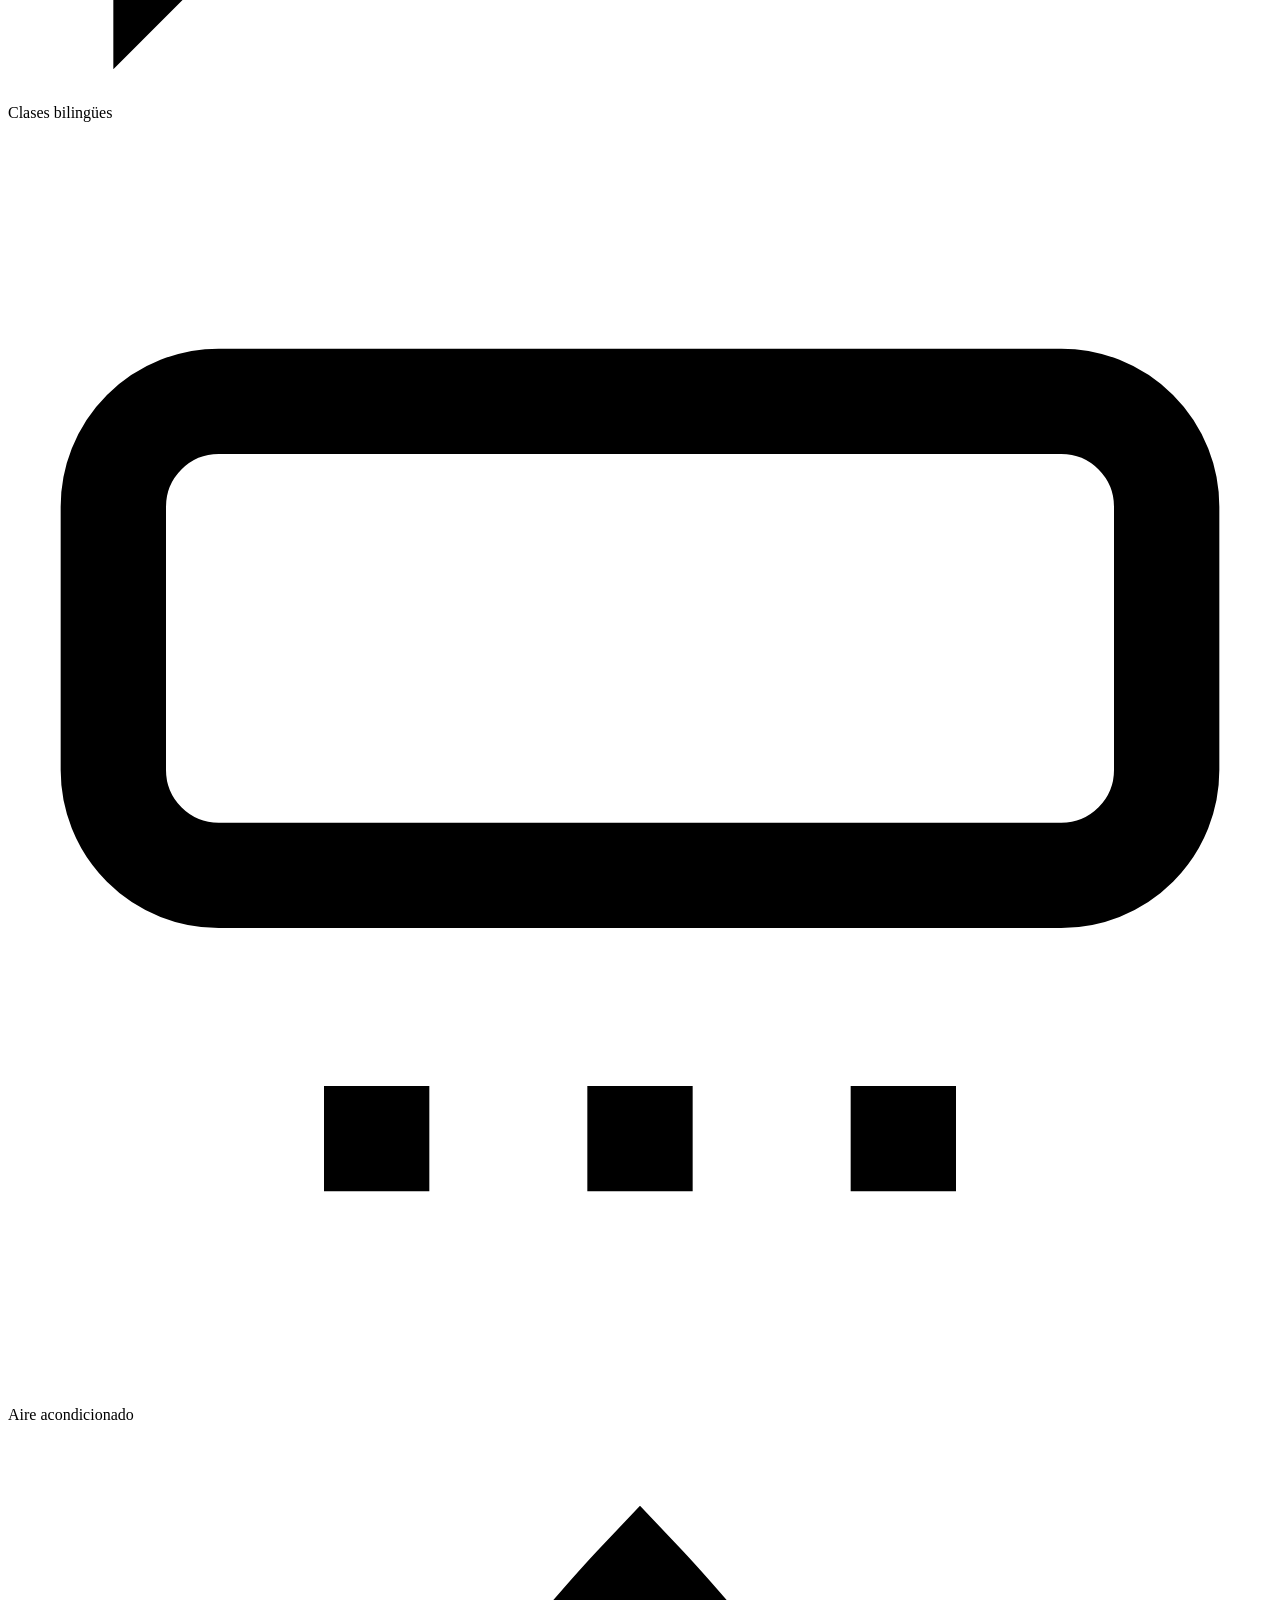
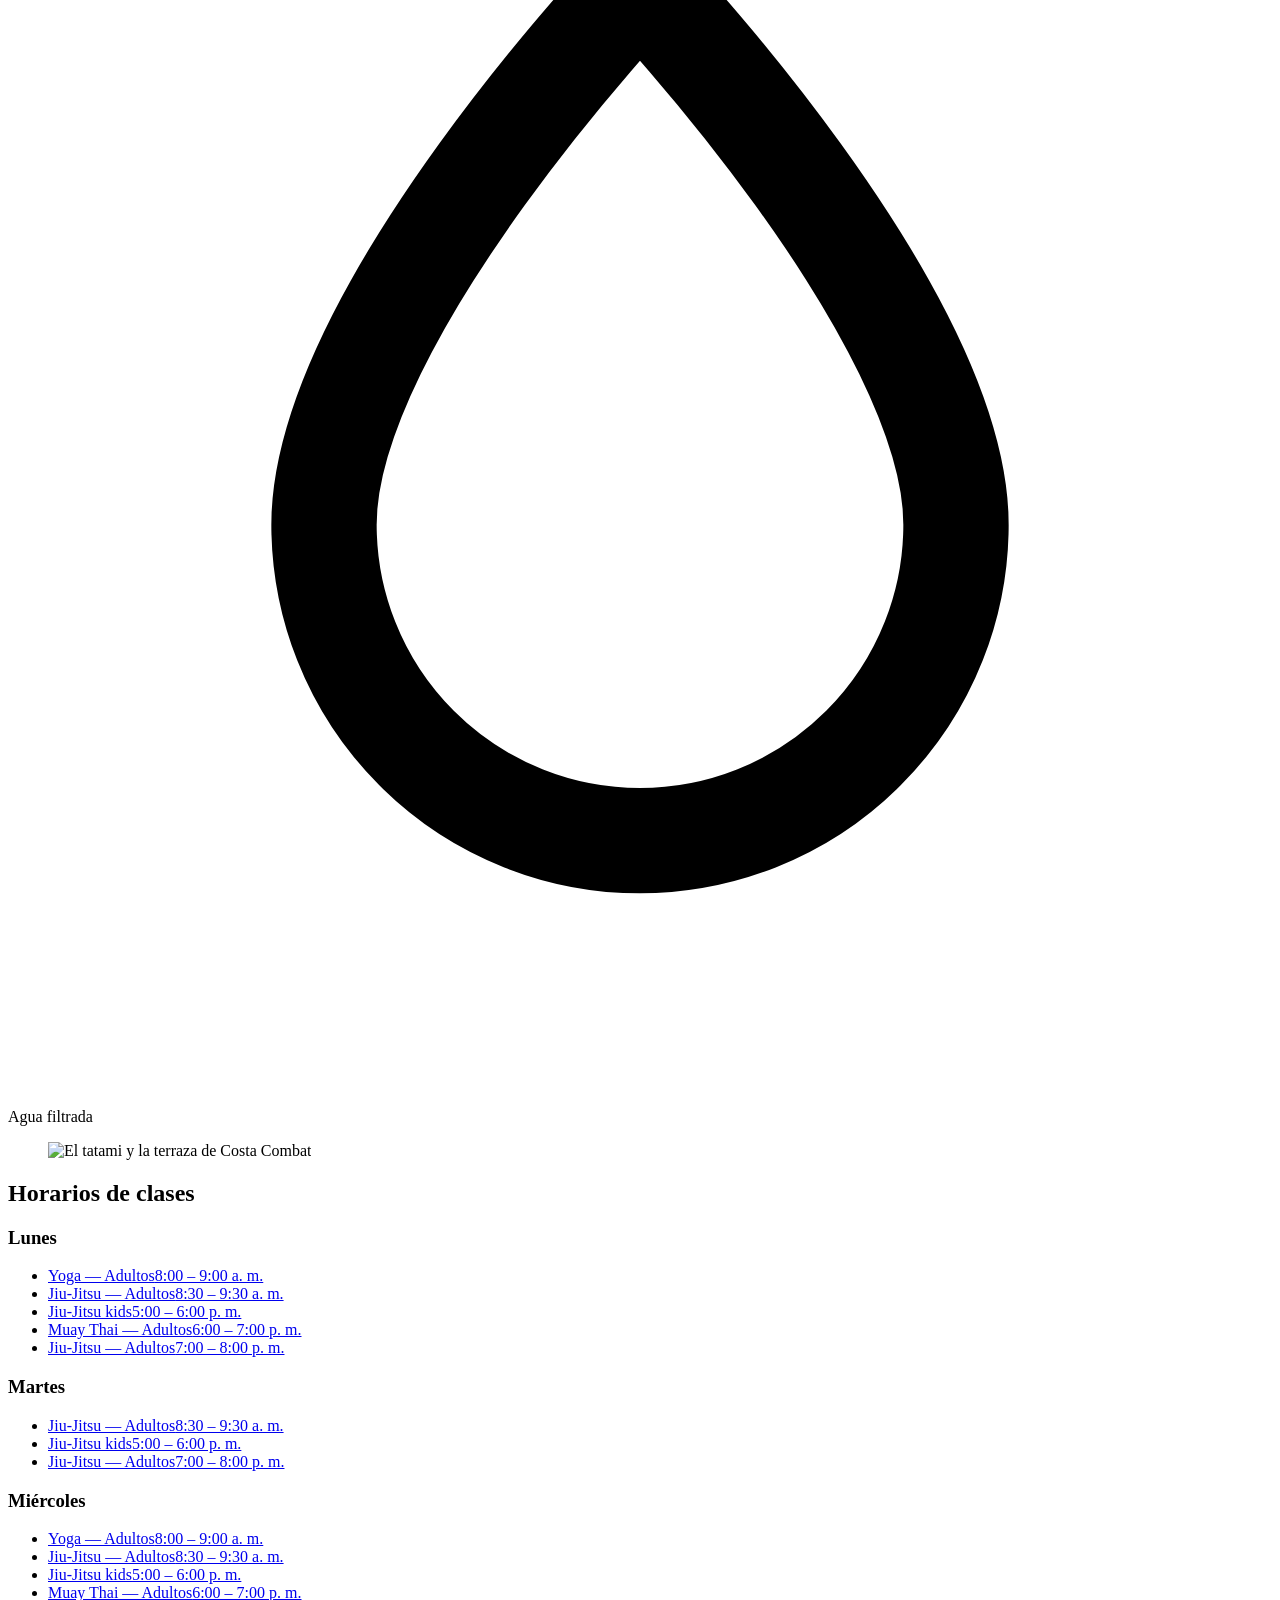
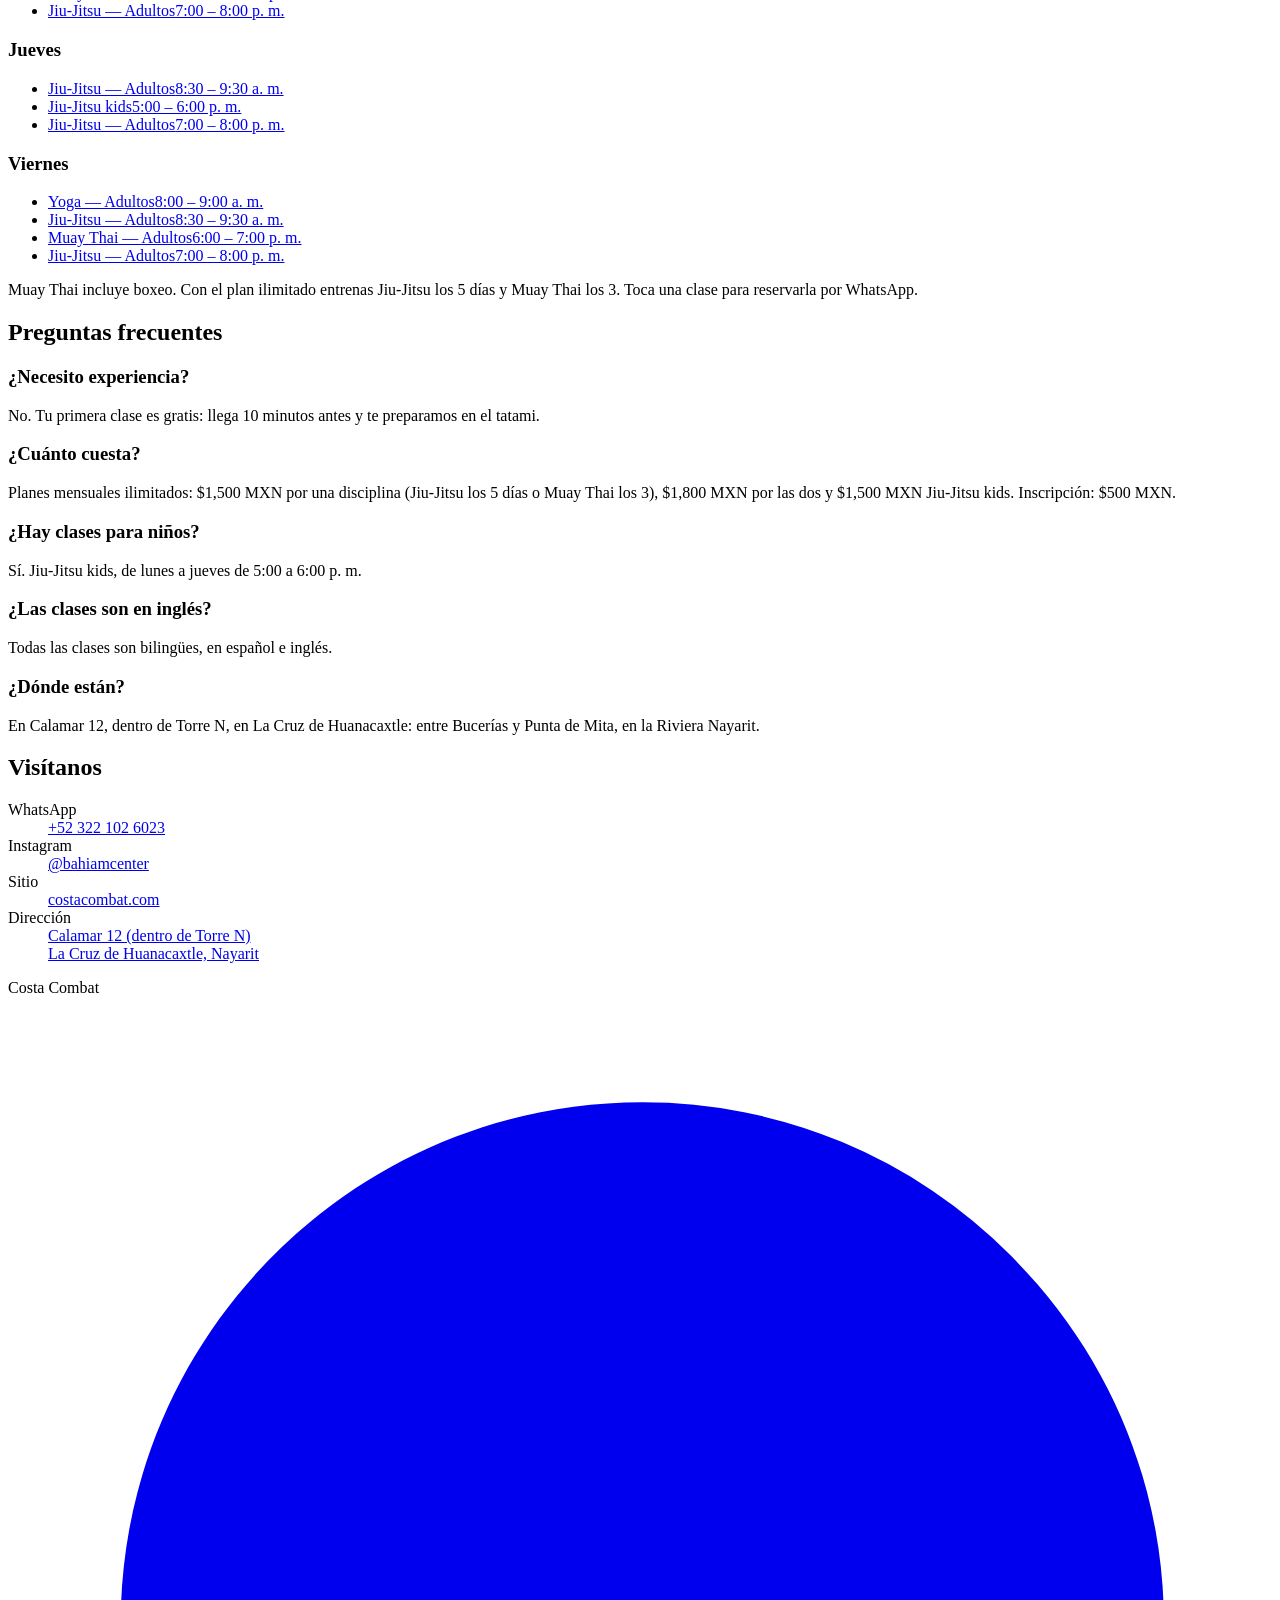
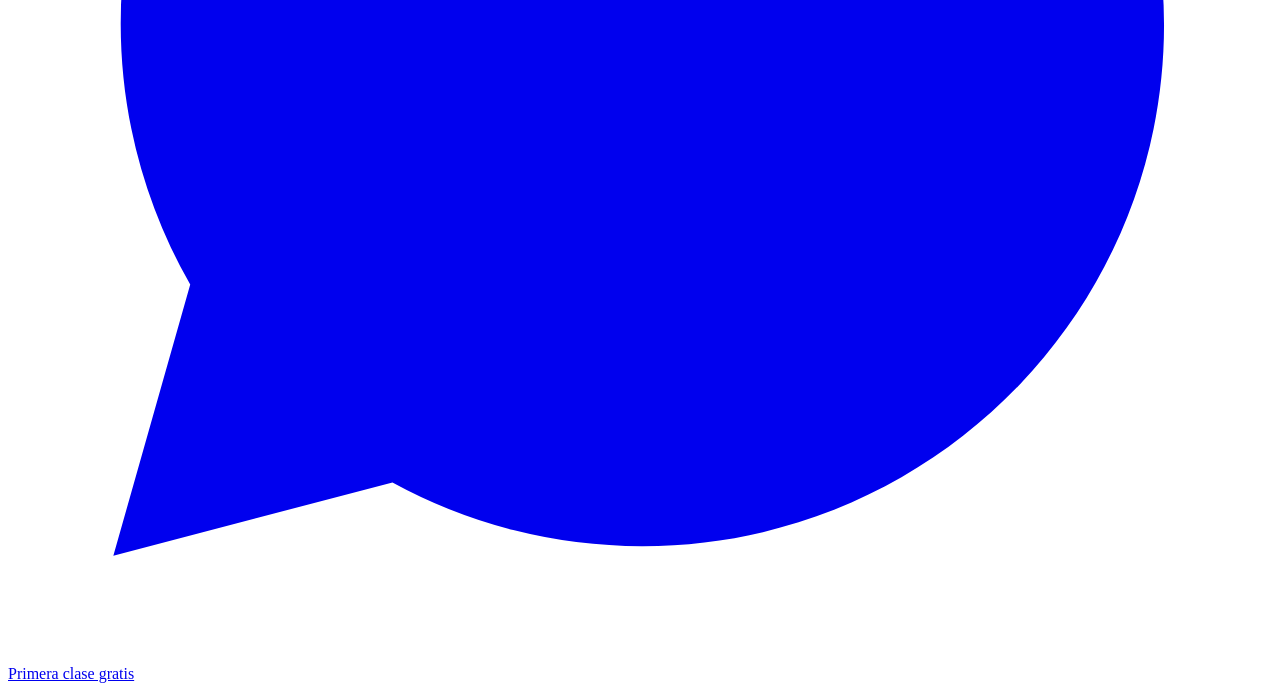
==== commit d0836194: "Link the Google Business Profile in the business JSON-LD Adds the profile to sameAs on / and /en/ so" ====
--- a/public/index.html
+++ b/public/index.html
@@ -56,7 +56,7 @@
     { "@type": "OpeningHoursSpecification", "dayOfWeek": ["Monday", "Wednesday", "Friday"], "opens": "08:00", "closes": "20:00" },
     { "@type": "OpeningHoursSpecification", "dayOfWeek": ["Tuesday", "Thursday"], "opens": "08:30", "closes": "20:00" }
   ],
-  "sameAs": ["https://instagram.com/bahiamcenter"],
+  "sameAs": ["https://instagram.com/bahiamcenter", "https://maps.google.com/?cid=9936370006131875432"],
   "employee": [
     { "@type": "Person", "name": "Alan Pineda", "jobTitle": "Instructor de Jiu-Jitsu, cinturón negro 2.º grado" },
     { "@type": "Person", "name": "Iván Centeno", "jobTitle": "Instructor de Muay Thai y Boxeo" },
@@ -196,24 +196,6 @@
       <p class="note" data-i18n="sched_note">Muay Thai incluye boxeo. Con el plan ilimitado entrenas Jiu-Jitsu los 5 días y Muay Thai los 3. Toca una clase para reservarla por WhatsApp.</p>
     </section>
 
-    <!-- Instagram: the grid is filled by assets/site.js from /api/instagram (src/worker.js).
-         Without JS, or before the token is set, the section is just the follow link.
-         Handle is @bahiamcenter until the rename (Brand Reference v2.3, Transition). -->
-    <section class="insta" id="instagram" aria-labelledby="insta-h">
-      <div class="insta-head">
-        <div>
-          <h2 id="insta-h">En Instagram</h2>
-          <p class="insta-lede">Clases, técnica y lo que pasa en el tatami cada semana.</p>
-        </div>
-        <a class="btn btn-ghost insta-follow" href="https://instagram.com/bahiamcenter" rel="noopener">
-          <svg viewBox="0 0 24 24" fill="none" stroke="currentColor" stroke-width="2" aria-hidden="true"><rect x="3" y="3" width="18" height="18" rx="5"/><circle cx="12" cy="12" r="4"/><circle cx="17.5" cy="6.5" r="0.6" fill="currentColor"/></svg>
-          <span>Seguir en Instagram</span>
-          <span class="insta-handle">@bahiamcenter</span>
-        </a>
-      </div>
-      <ul class="insta-grid" data-insta-feed aria-label="Publicaciones recientes de Costa Combat en Instagram" hidden></ul>
-    </section>
-
     <section class="faq">
       <h2>Preguntas frecuentes</h2>
       <h3>¿Necesito experiencia?</h3>
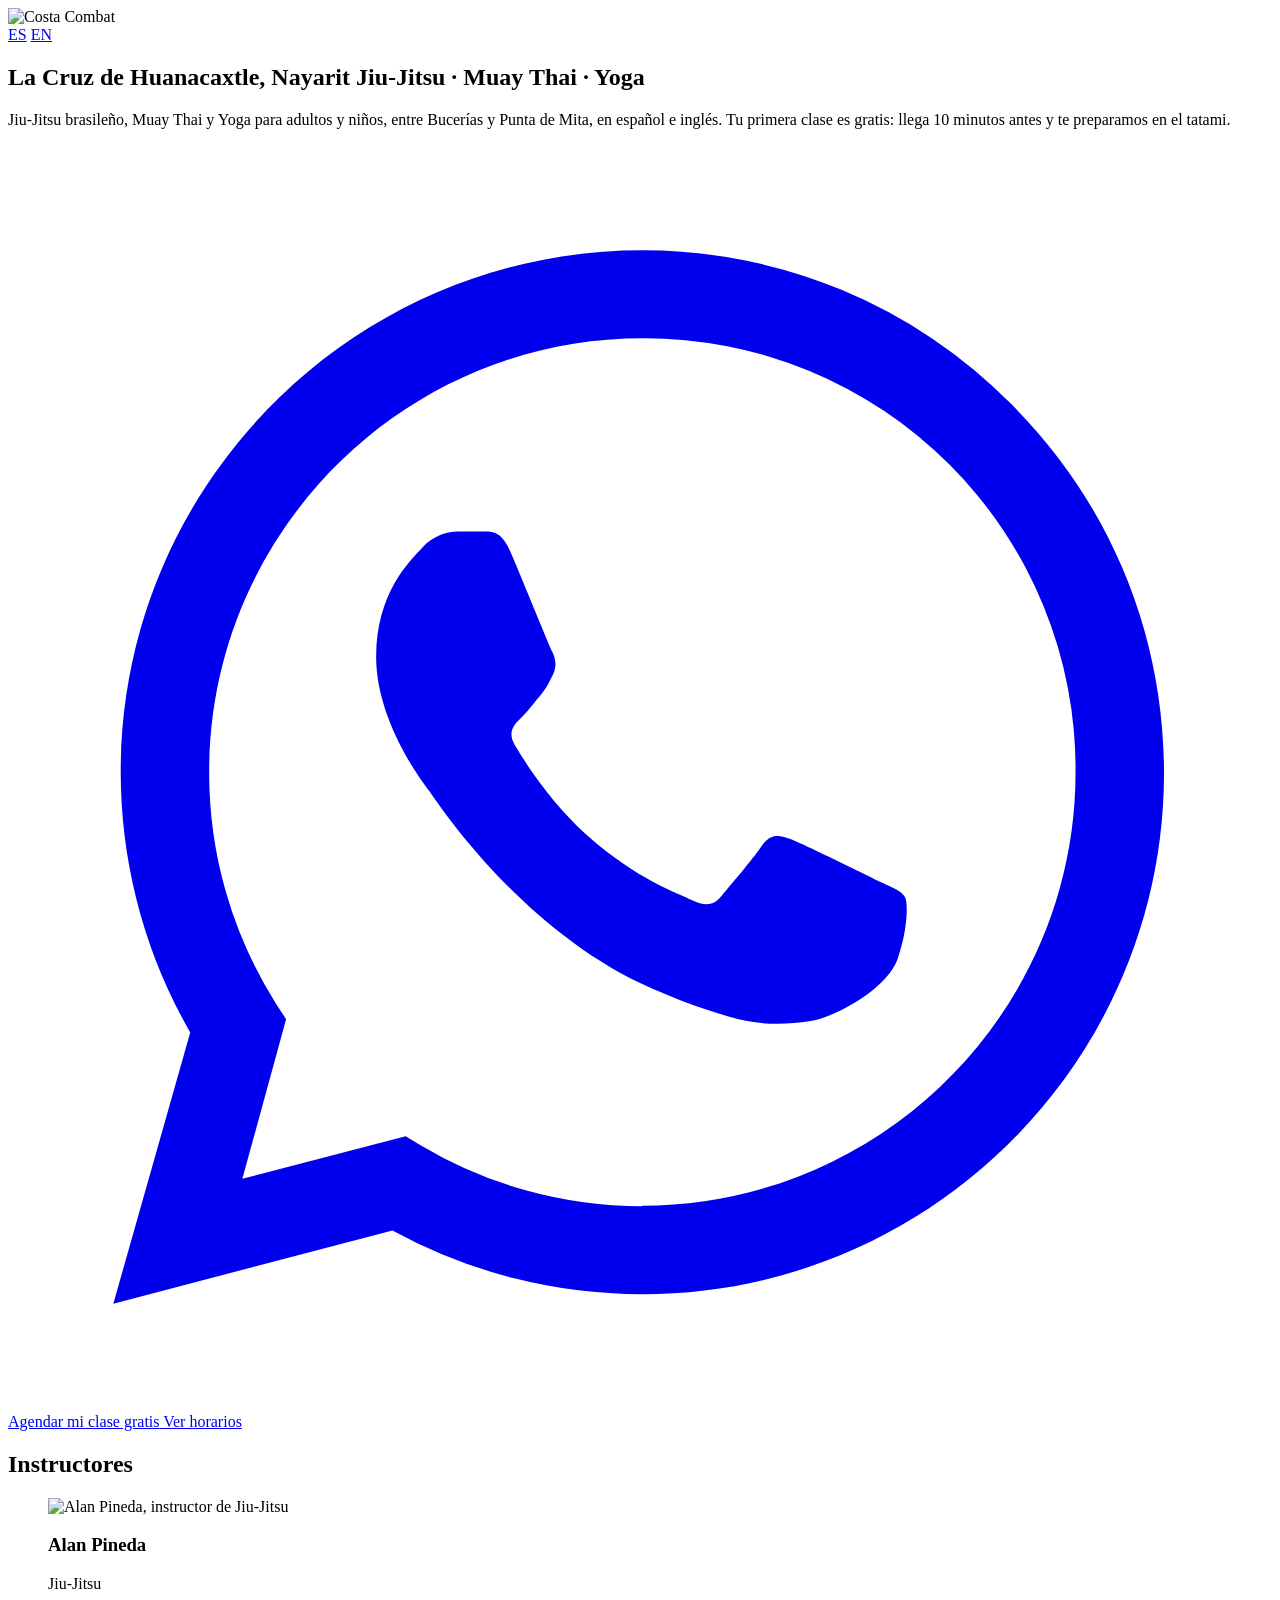
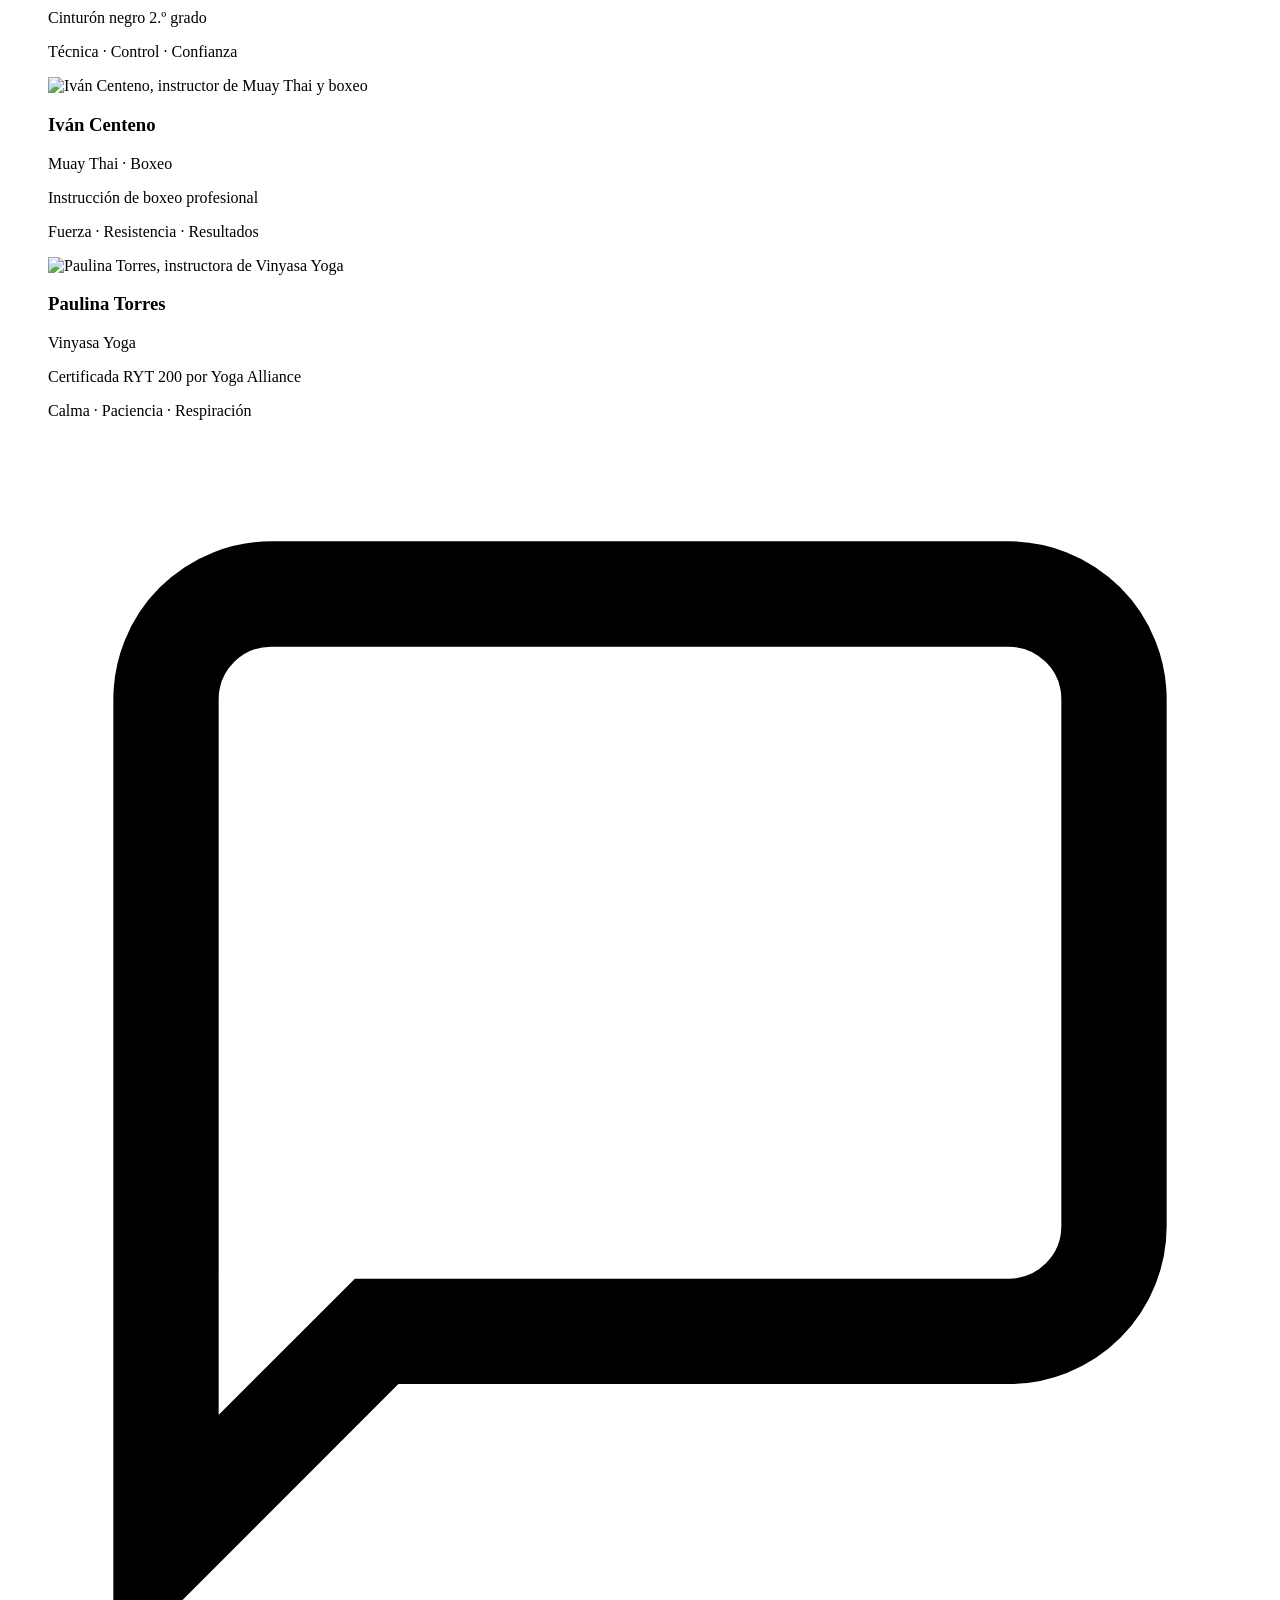
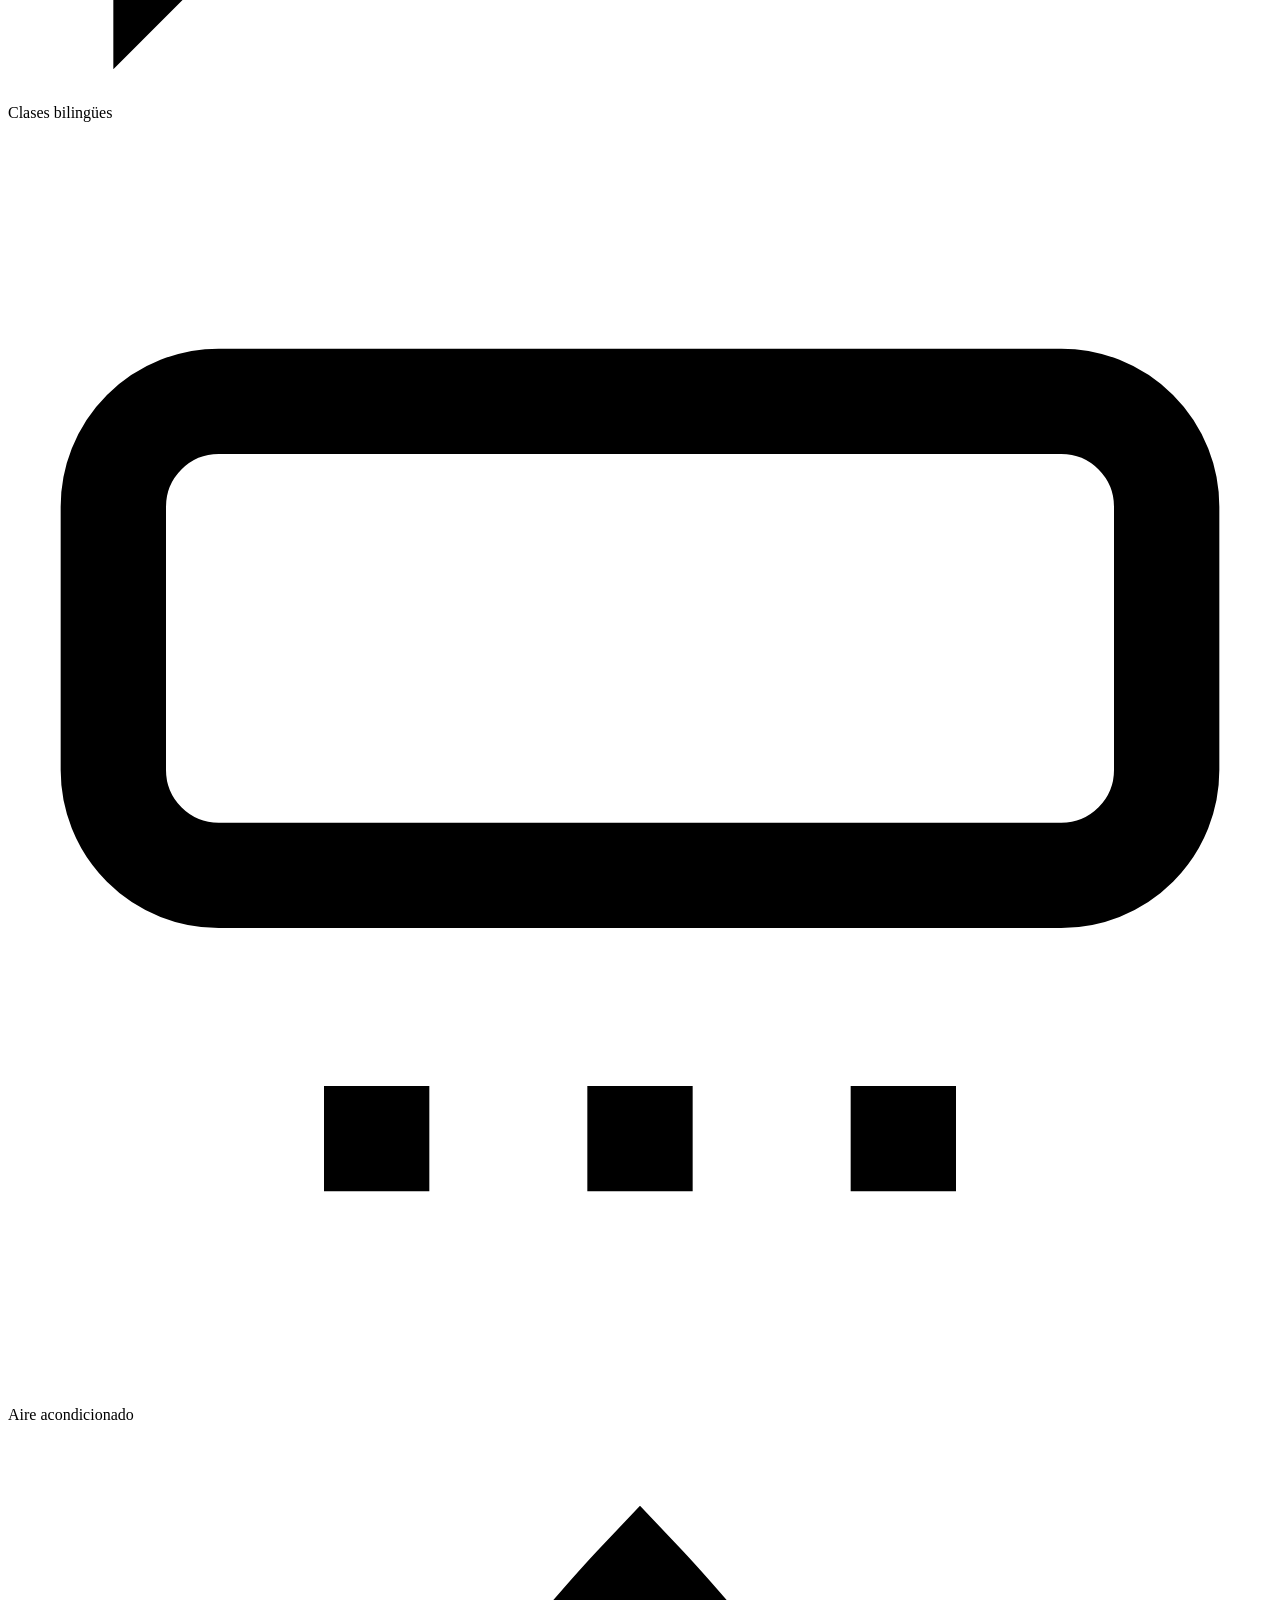
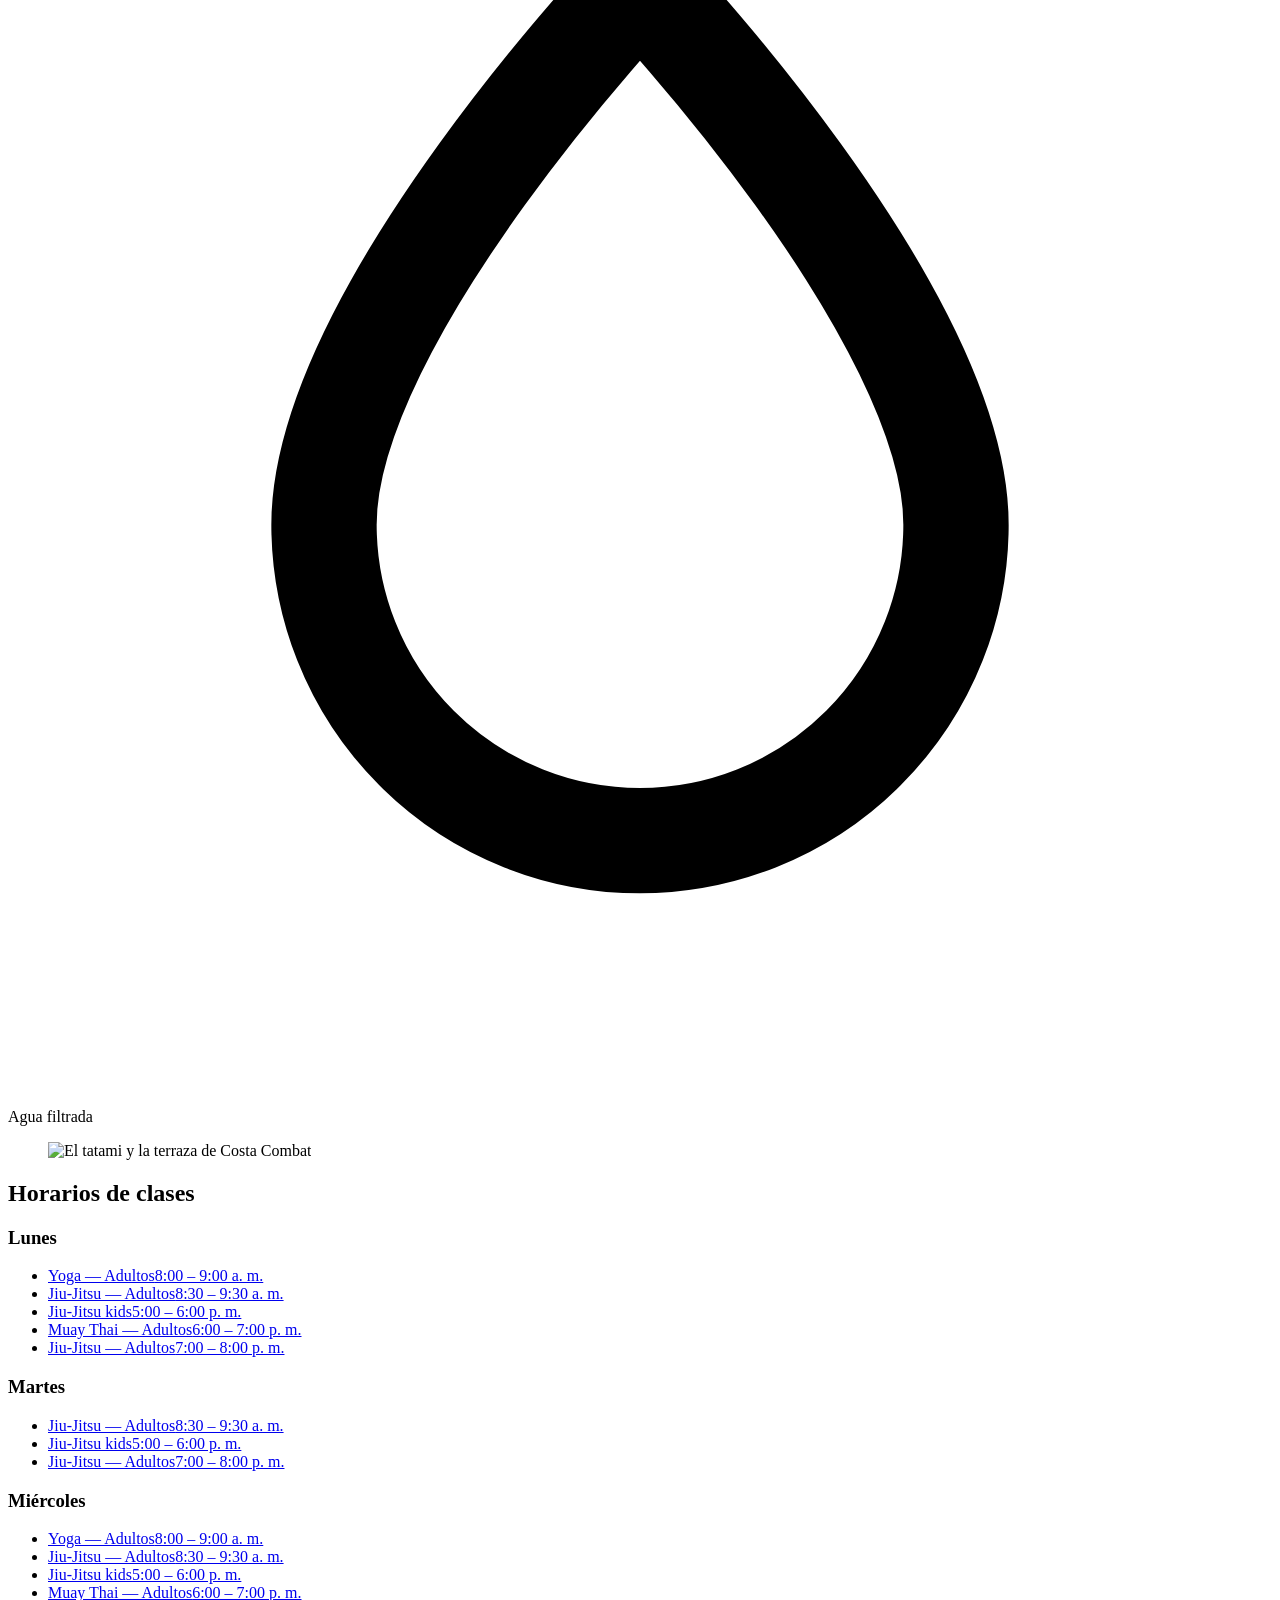
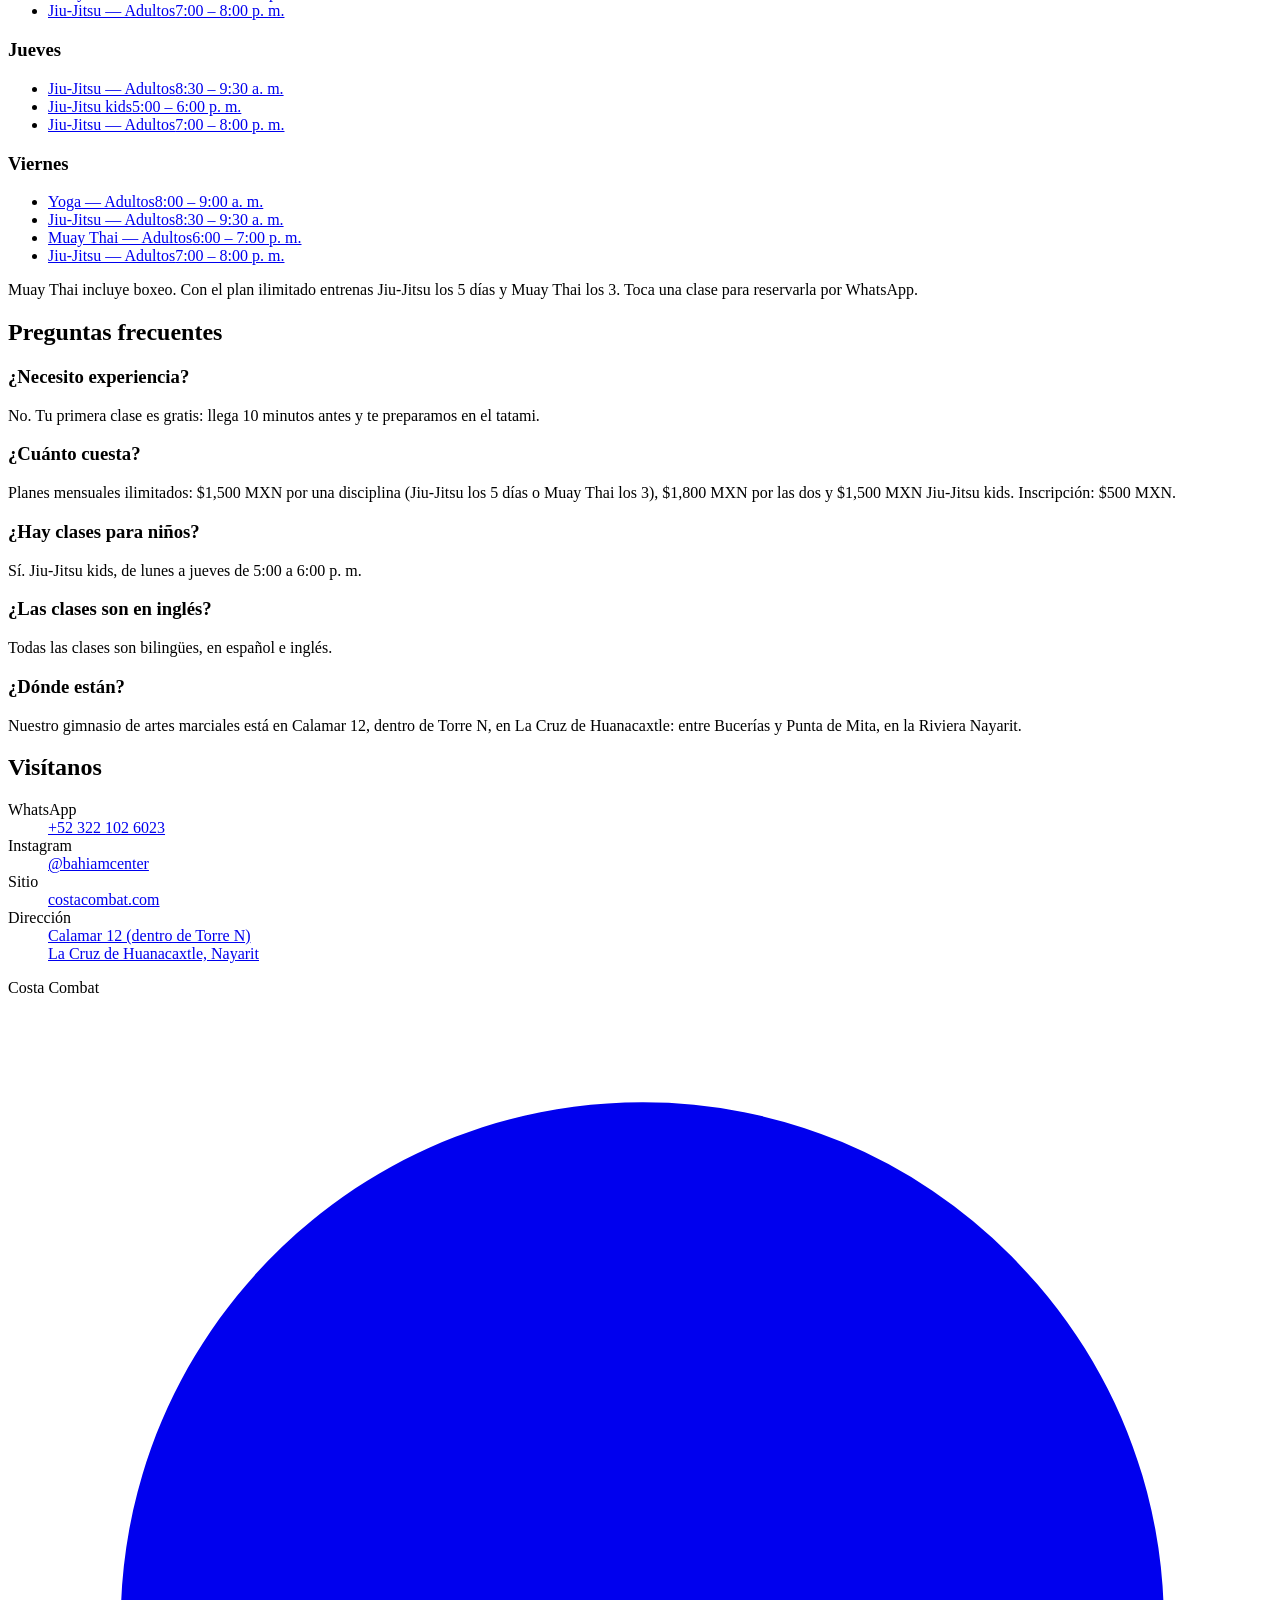
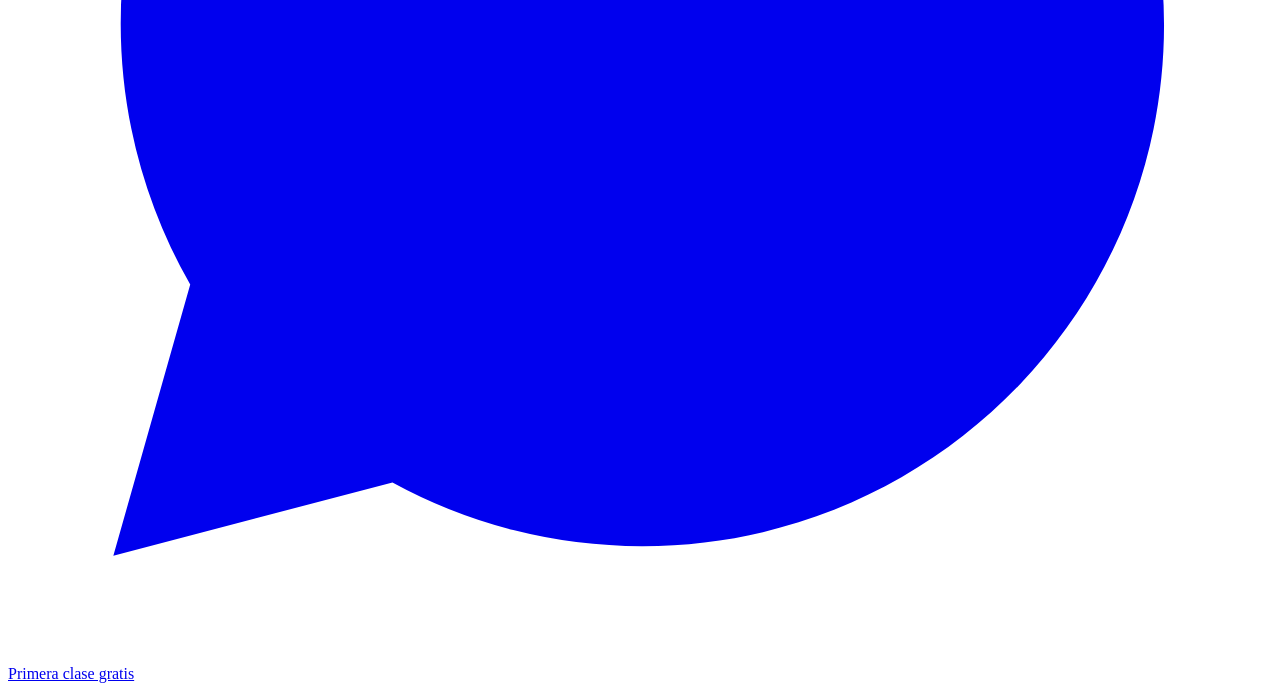
==== commit 3a14cd44: "SEO quick wins from the audit - Shorter titles on / and /en/ so they are not cut off; shorter EN   m" ====
--- a/public/index.html
+++ b/public/index.html
@@ -11,7 +11,7 @@
   gtag('config', 'AW-18515765135');
 </script>
 <meta name="viewport" content="width=device-width, initial-scale=1">
-<title>Costa Combat — Jiu-Jitsu, Muay Thai y Yoga en La Cruz de Huanacaxtle</title>
+<title>Jiu-Jitsu, Muay Thai y Yoga en La Cruz | Costa Combat</title>
 <meta name="description" content="Clases de Jiu-Jitsu, Muay Thai y Yoga en La Cruz de Huanacaxtle, Nayarit. Adultos y niños, en español e inglés. Tu primera clase es gratis.">
 <link rel="canonical" href="https://costacombat.com/">
 <link rel="alternate" hreflang="es" href="https://costacombat.com/">
@@ -87,7 +87,7 @@
 
     <section class="hero">
       <h1><span class="eyebrow">La Cruz de Huanacaxtle, Nayarit</span> Jiu-Jitsu · Muay Thai · Yoga</h1>
-      <p class="lede" data-i18n="lede">Clases para adultos y niños, en español e inglés. Tu primera clase es gratis: llega 10 minutos antes y te preparamos en el tatami.</p>
+      <p class="lede" data-i18n="lede">Jiu-Jitsu brasileño, Muay Thai y Yoga para adultos y niños, entre Bucerías y Punta de Mita, en español e inglés. Tu primera clase es gratis: llega 10 minutos antes y te preparamos en el tatami.</p>
       <div class="cta-row">
         <a class="btn btn-primary" data-wa href="https://wa.me/523221026023">
           <svg viewBox="0 0 24 24" fill="currentColor" aria-hidden="true"><path d="M12.04 2c-5.46 0-9.9 4.44-9.9 9.9 0 1.75.46 3.45 1.32 4.95L2 22l5.3-1.39a9.86 9.86 0 0 0 4.74 1.21h.01c5.46 0 9.9-4.44 9.9-9.9 0-2.64-1.03-5.13-2.9-7A9.82 9.82 0 0 0 12.04 2Zm0 18.15h-.01a8.2 8.2 0 0 1-4.18-1.15l-.3-.18-3.1.81.83-3.03-.2-.31a8.18 8.18 0 0 1-1.26-4.39c0-4.54 3.7-8.23 8.23-8.23a8.18 8.18 0 0 1 8.22 8.24c0 4.54-3.69 8.23-8.23 8.23Zm4.52-6.16c-.25-.13-1.47-.72-1.69-.81-.23-.08-.39-.12-.56.13-.16.24-.64.8-.78.97-.14.16-.29.18-.54.06-.25-.13-1.05-.39-1.99-1.23-.74-.66-1.23-1.47-1.38-1.72-.14-.25-.01-.38.11-.5.11-.11.25-.29.37-.43.13-.15.17-.25.25-.41.08-.17.04-.31-.02-.44-.06-.12-.56-1.35-.77-1.84-.2-.49-.4-.42-.56-.43h-.47c-.17 0-.44.06-.67.31-.23.25-.87.85-.87 2.07 0 1.22.89 2.4 1.02 2.56.12.17 1.75 2.67 4.23 3.74.59.26 1.05.41 1.41.52.59.19 1.13.16 1.56.1.47-.07 1.47-.6 1.68-1.18.2-.58.2-1.08.14-1.18-.06-.11-.22-.17-.47-.29Z"/></svg>
@@ -101,7 +101,7 @@
       <h2 id="coaches-h" class="sr-only">Instructores</h2>
       <div class="coach">
         <figure>
-          <picture><source srcset="/assets/alan.webp" type="image/webp"><img src="/assets/alan.jpg" alt="Alan Pineda" width="1098" height="976" loading="lazy"></picture>
+          <picture><source srcset="/assets/alan.webp" type="image/webp"><img src="/assets/alan.jpg" alt="Alan Pineda, instructor de Jiu-Jitsu" width="1098" height="976" loading="lazy"></picture>
           <figcaption>
             <h3>Alan <span class="sur">Pineda</span></h3>
             <p class="disc" data-i18n="alan_disc">Jiu-Jitsu</p>
@@ -112,7 +112,7 @@
       </div>
       <div class="coach">
         <figure>
-          <picture><source srcset="/assets/ivan.webp" type="image/webp"><img src="/assets/ivan.jpg" alt="Iván Centeno" width="960" height="1280" loading="lazy"></picture>
+          <picture><source srcset="/assets/ivan.webp" type="image/webp"><img src="/assets/ivan.jpg" alt="Iván Centeno, instructor de Muay Thai y boxeo" width="960" height="1280" loading="lazy"></picture>
           <figcaption>
             <h3>Iván <span class="sur">Centeno</span></h3>
             <p class="disc" data-i18n="ivan_disc">Muay Thai · Boxeo</p>
@@ -123,7 +123,7 @@
       </div>
       <div class="coach">
         <figure>
-          <picture><source srcset="/assets/paulina.webp" type="image/webp"><img src="/assets/paulina.jpg" alt="Paulina Torres" width="640" height="640" loading="lazy"></picture>
+          <picture><source srcset="/assets/paulina.webp" type="image/webp"><img src="/assets/paulina.jpg" alt="Paulina Torres, instructora de Vinyasa Yoga" width="640" height="640" loading="lazy"></picture>
           <figcaption>
             <h3>Paulina <span class="sur">Torres</span></h3>
             <p class="disc" data-i18n="paulina_disc">Vinyasa Yoga</p>
@@ -207,7 +207,7 @@
       <h3>¿Las clases son en inglés?</h3>
       <p>Todas las clases son bilingües, en español e inglés.</p>
       <h3>¿Dónde están?</h3>
-      <p>En Calamar 12, dentro de Torre N, en La Cruz de Huanacaxtle: entre Bucerías y Punta de Mita, en la Riviera Nayarit.</p>
+      <p>Nuestro gimnasio de artes marciales está en Calamar 12, dentro de Torre N, en La Cruz de Huanacaxtle: entre Bucerías y Punta de Mita, en la Riviera Nayarit.</p>
     </section>
 
     <section class="contact">
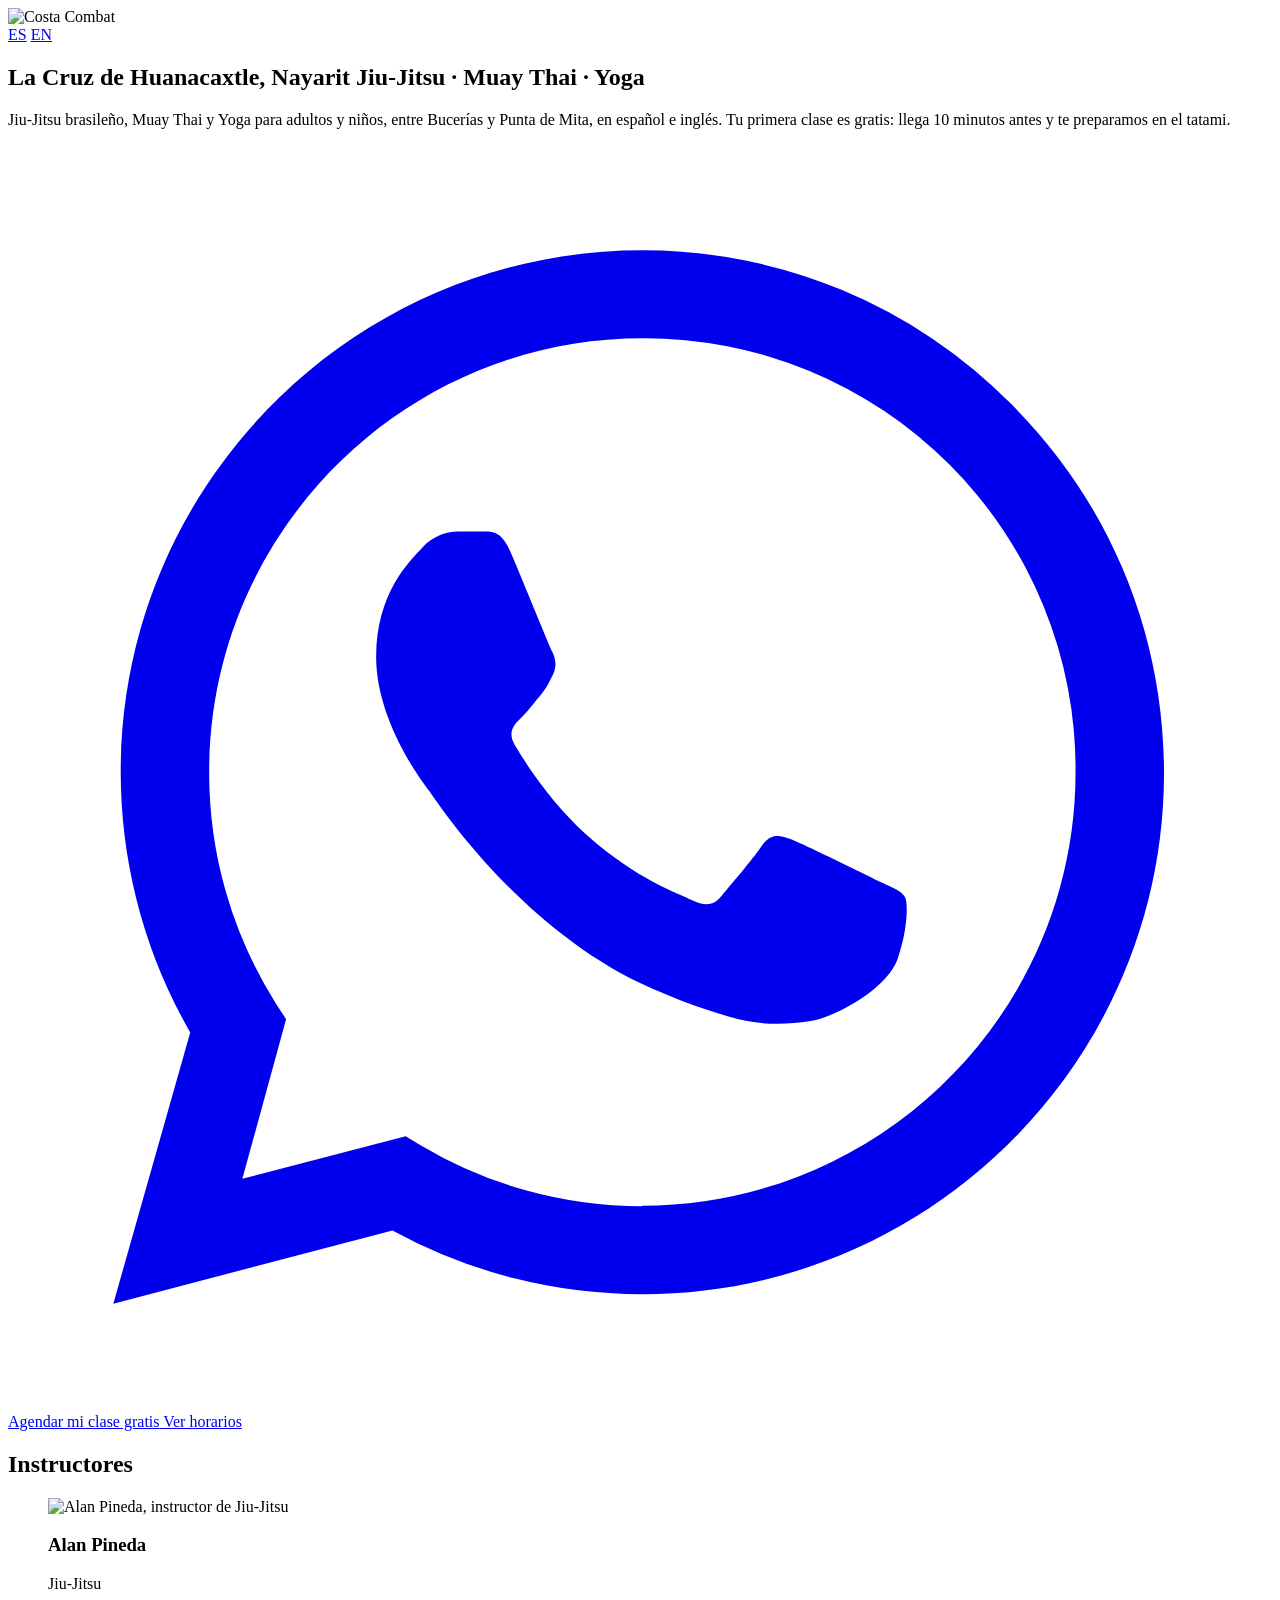
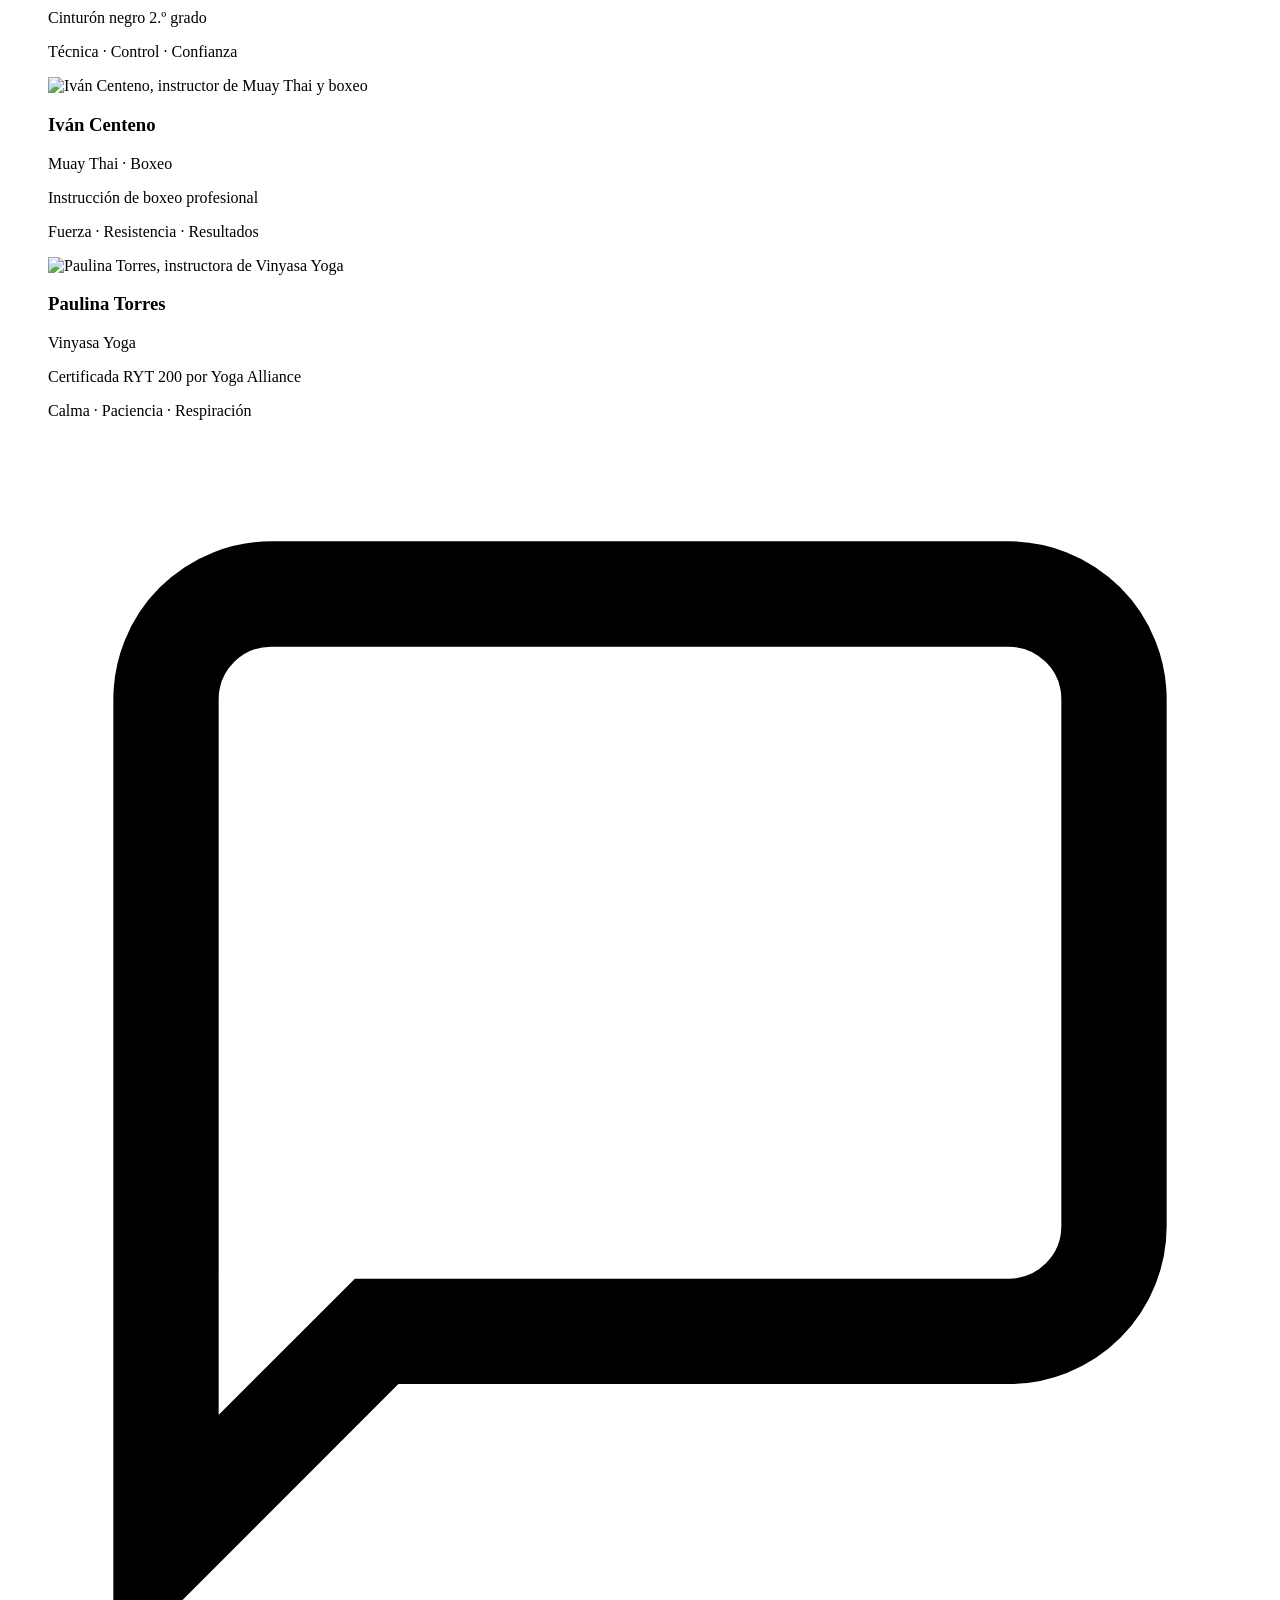
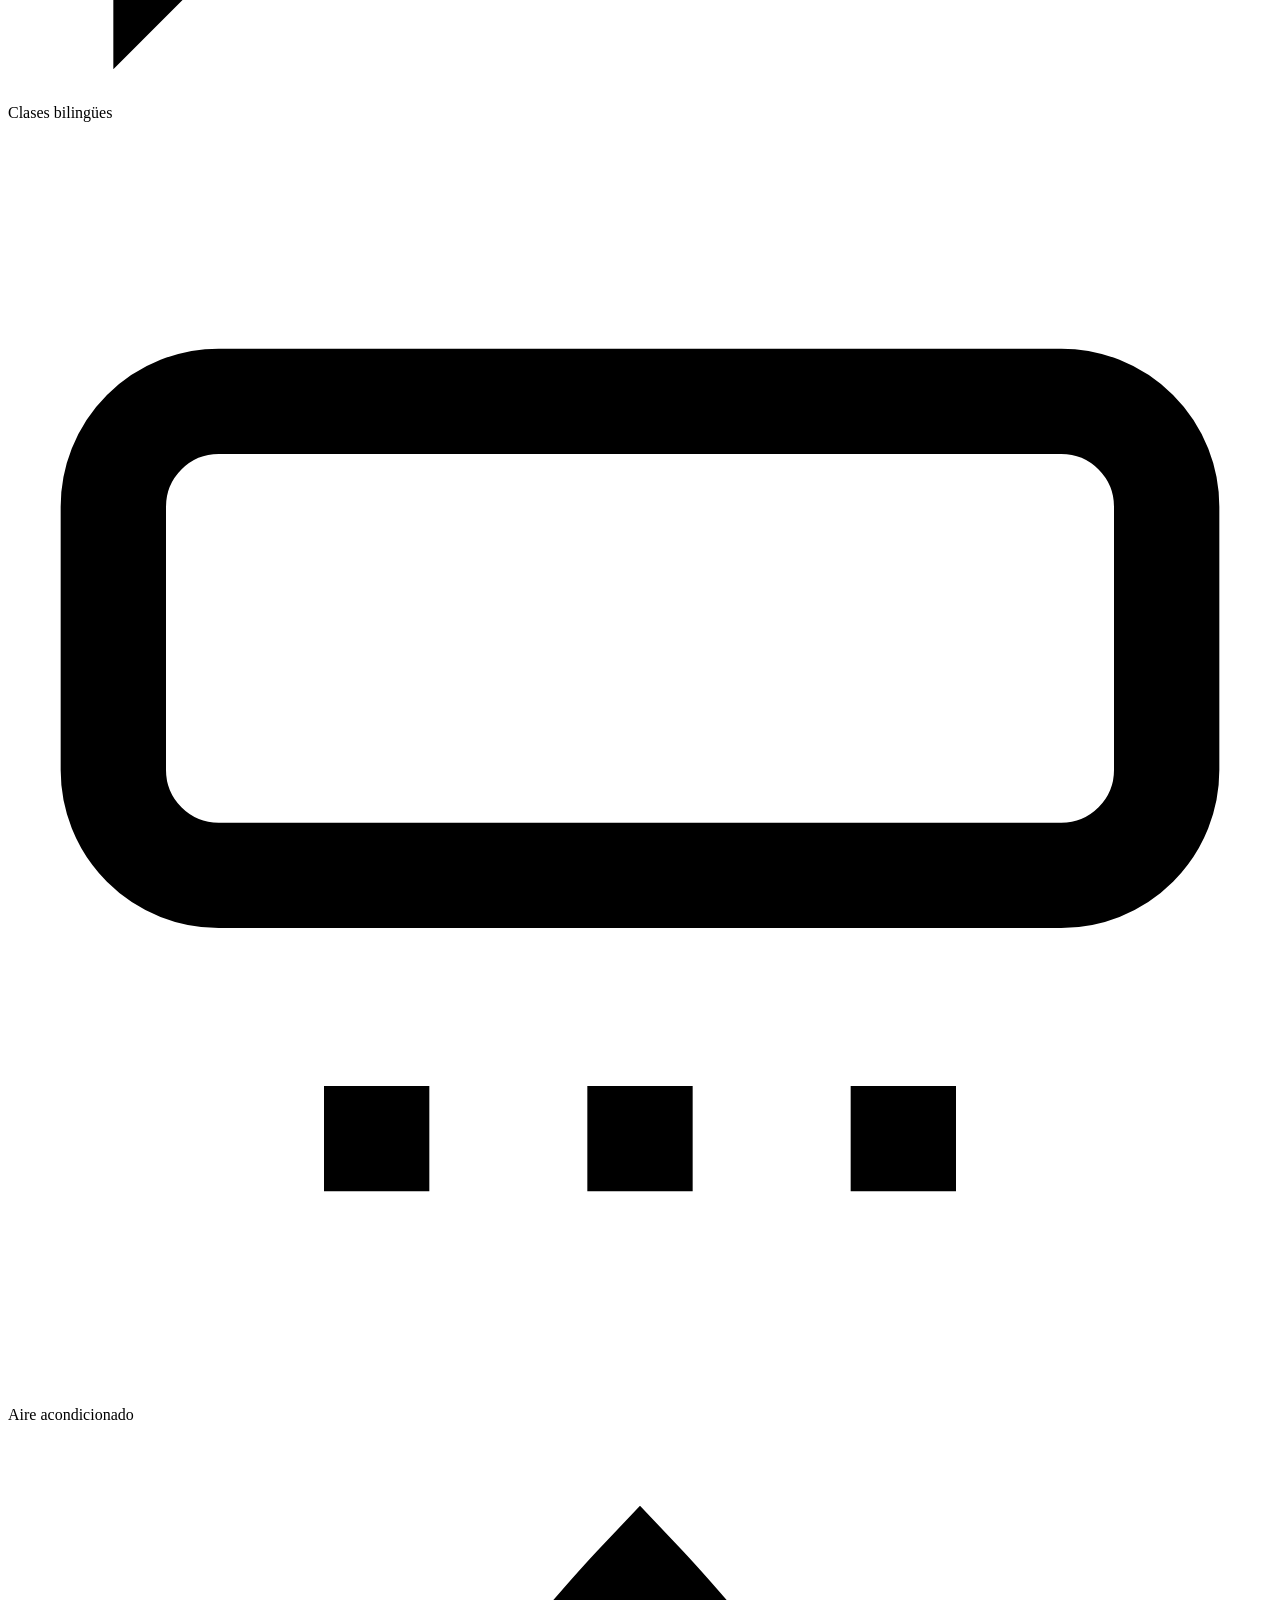
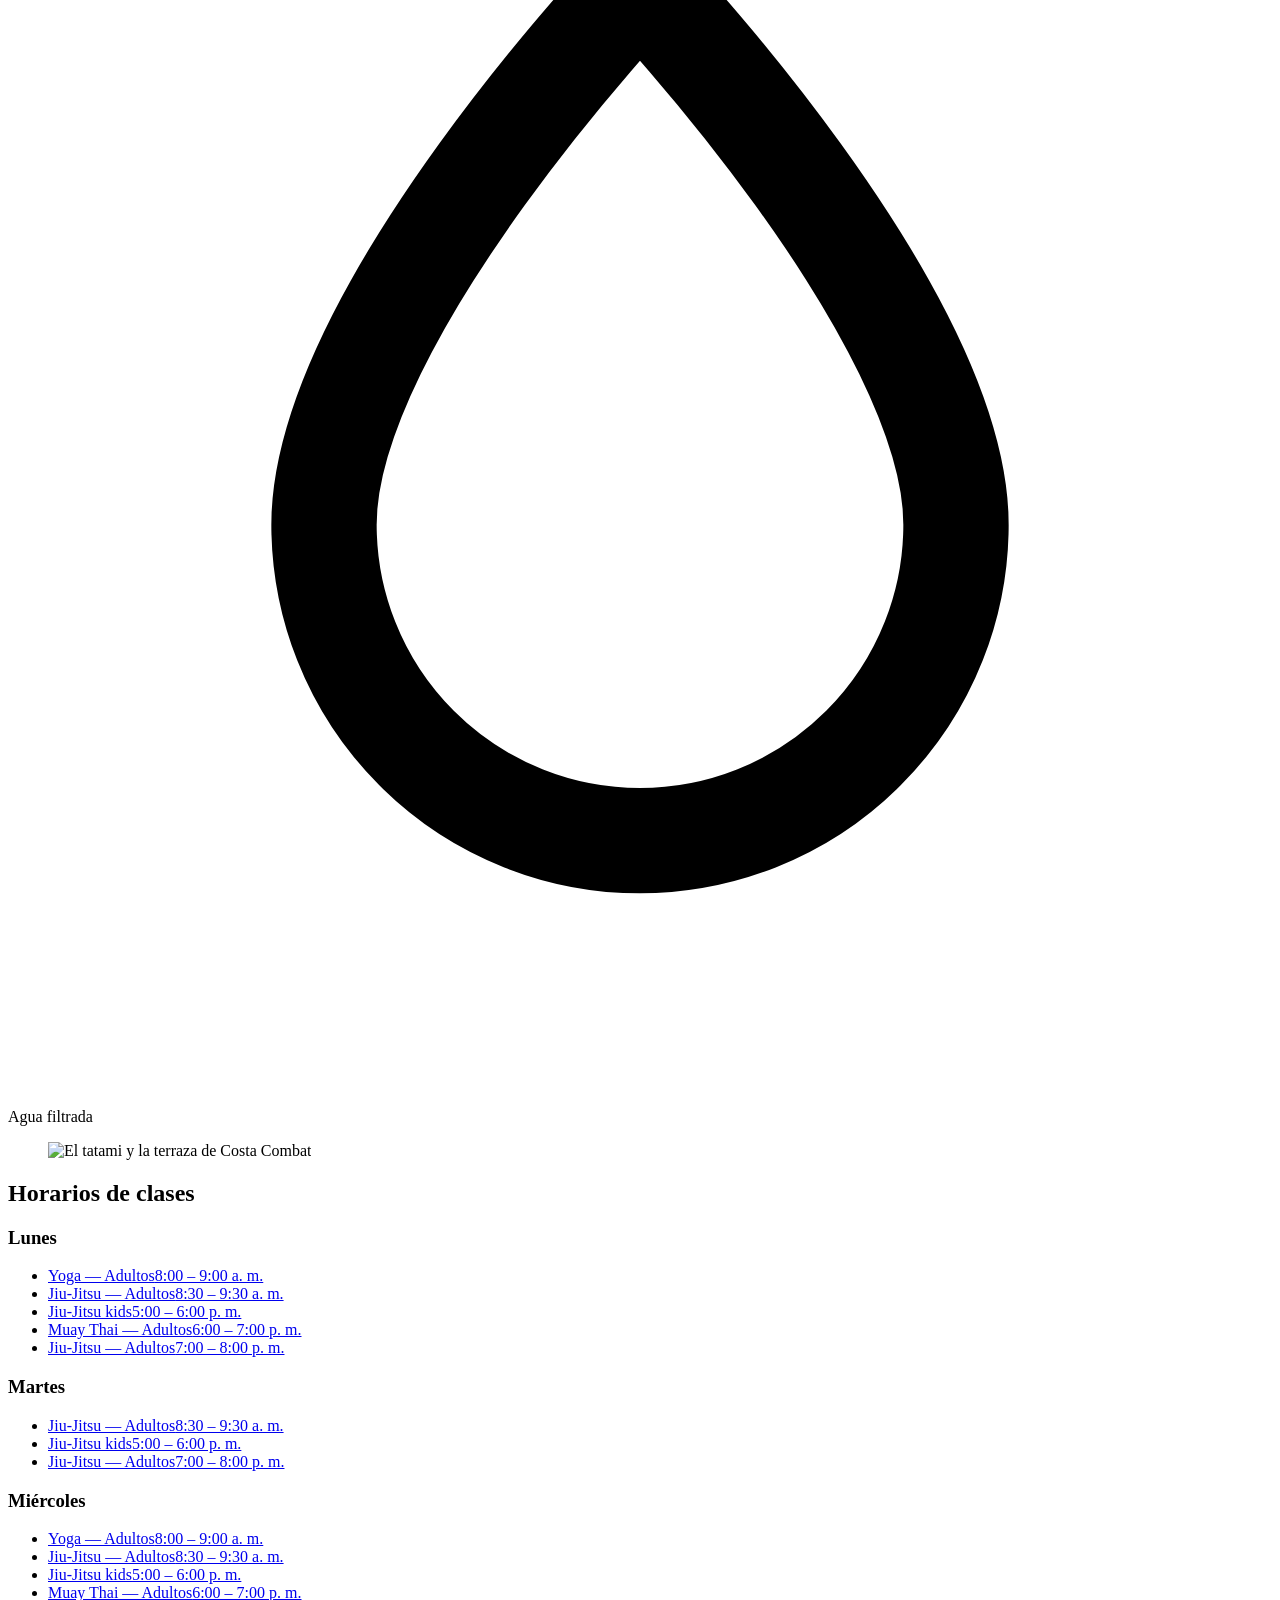
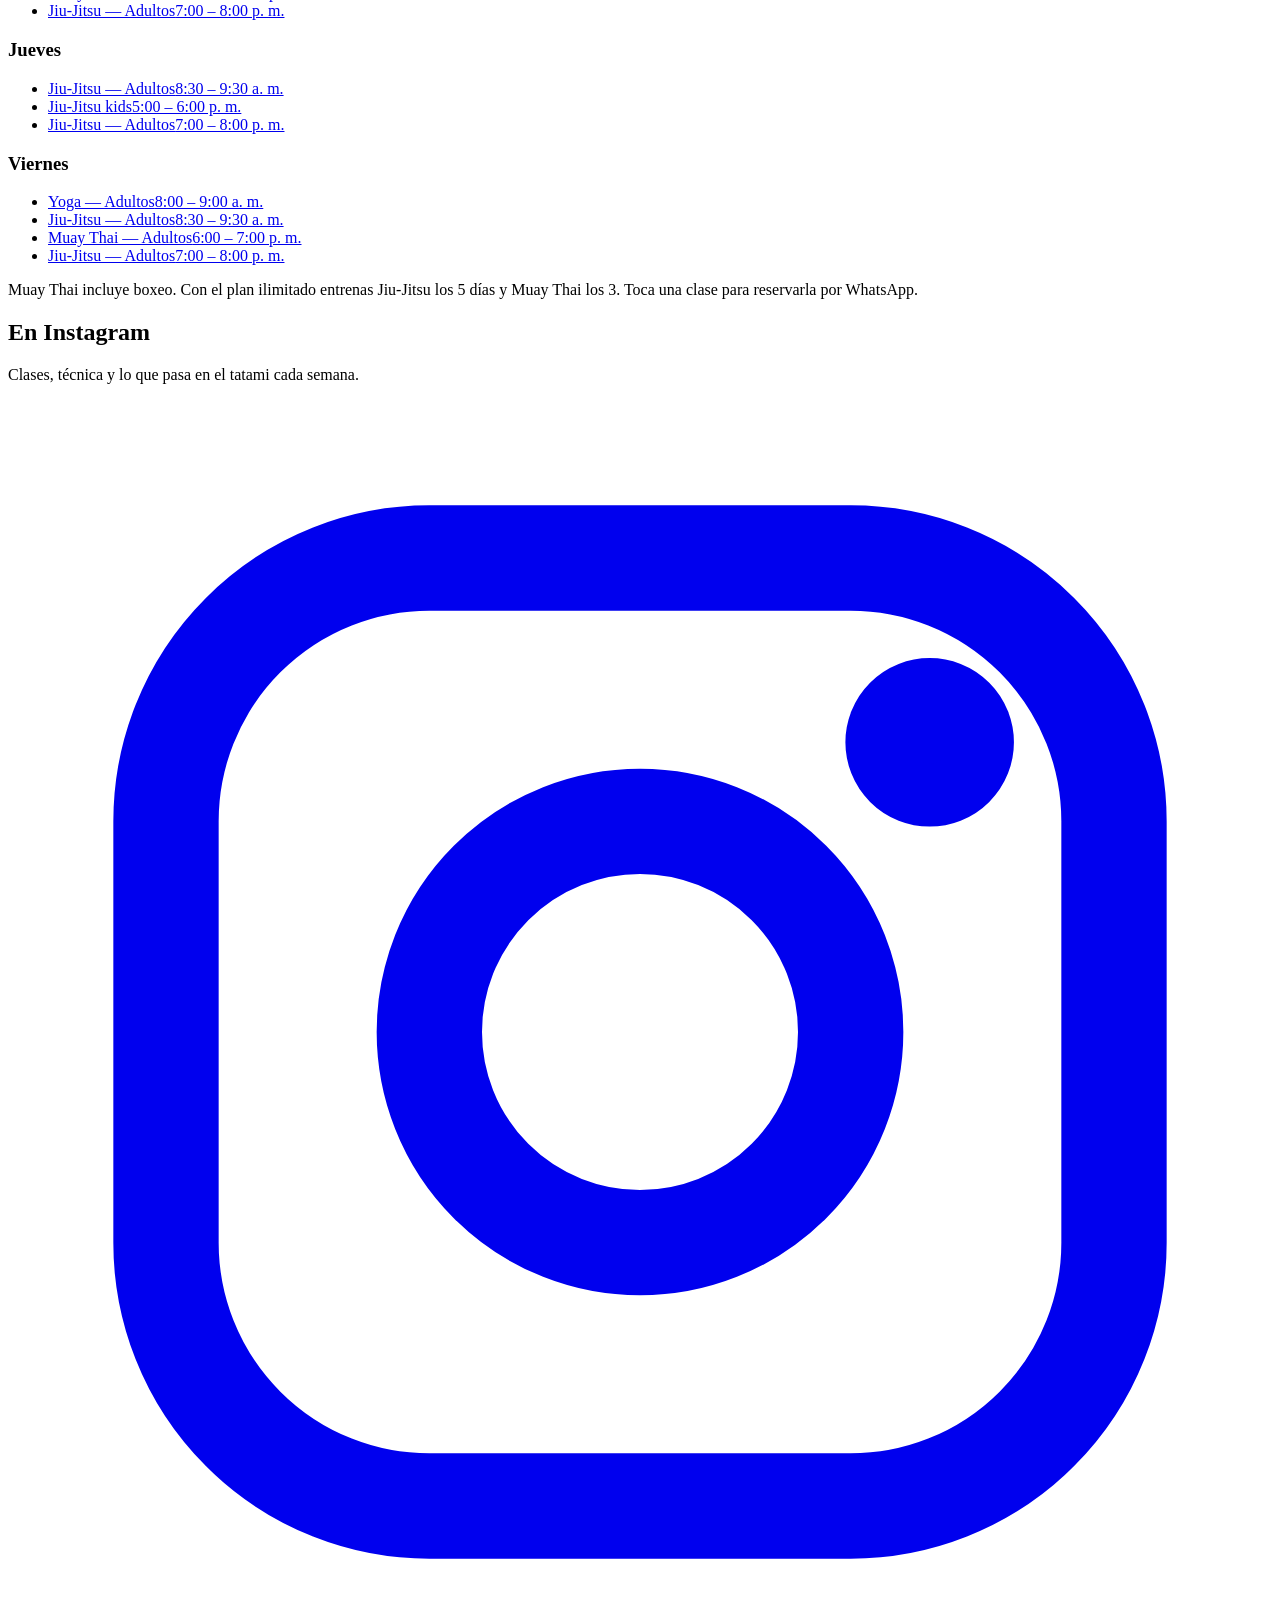
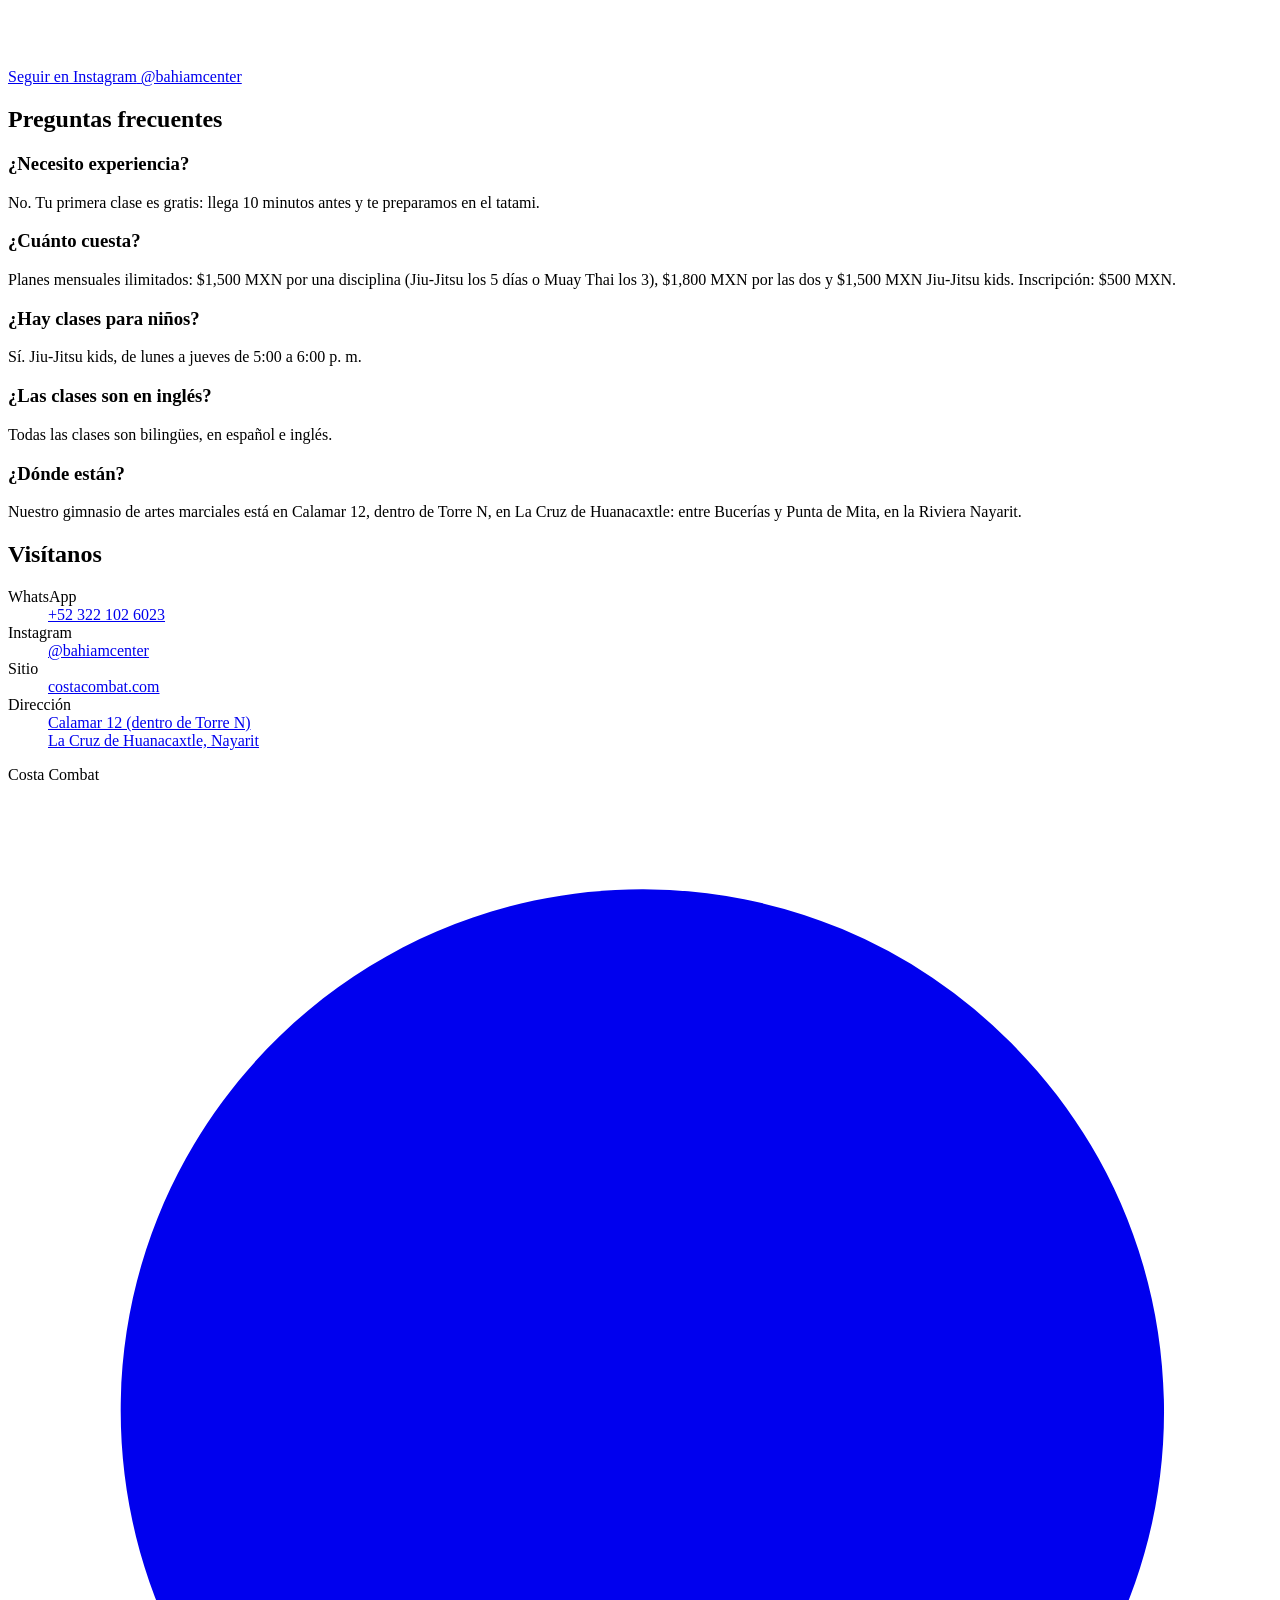
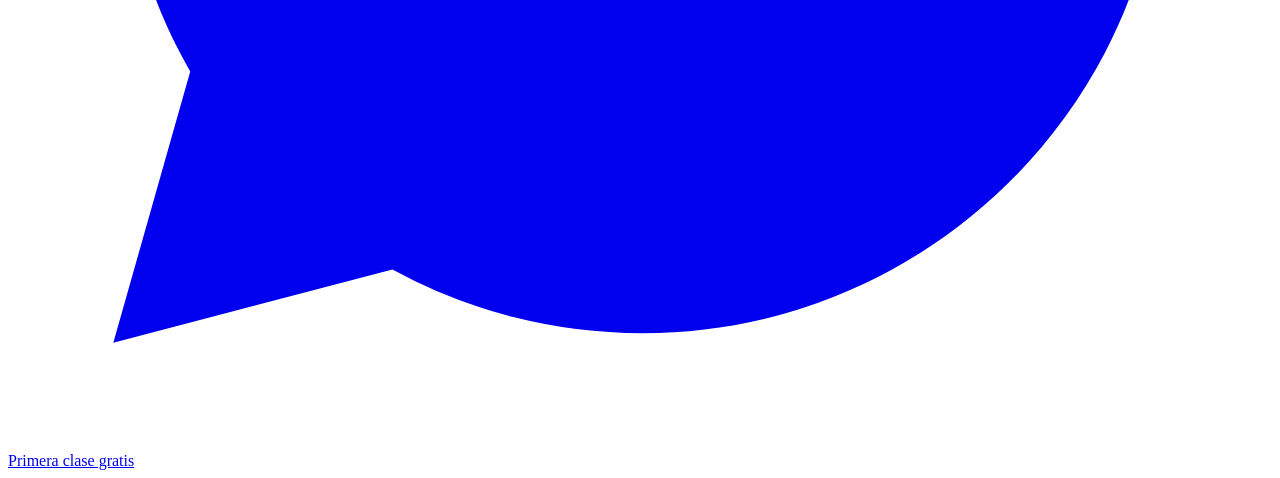
==== commit 3fb435b5: "Merge pull request #2 from costacombat/claude/project-thread-ln30up Add Instagram feed section to th" ====
--- a/public/index.html
+++ b/public/index.html
@@ -196,6 +196,24 @@
       <p class="note" data-i18n="sched_note">Muay Thai incluye boxeo. Con el plan ilimitado entrenas Jiu-Jitsu los 5 días y Muay Thai los 3. Toca una clase para reservarla por WhatsApp.</p>
     </section>
 
+    <!-- Instagram: the grid is filled by assets/site.js from /api/instagram (src/worker.js).
+         Without JS, or before the token is set, the section is just the follow link.
+         Handle is @bahiamcenter until the rename (Brand Reference v2.3, Transition). -->
+    <section class="insta" id="instagram" aria-labelledby="insta-h">
+      <div class="insta-head">
+        <div>
+          <h2 id="insta-h">En Instagram</h2>
+          <p class="insta-lede">Clases, técnica y lo que pasa en el tatami cada semana.</p>
+        </div>
+        <a class="btn btn-ghost insta-follow" href="https://instagram.com/bahiamcenter" rel="noopener">
+          <svg viewBox="0 0 24 24" fill="none" stroke="currentColor" stroke-width="2" aria-hidden="true"><rect x="3" y="3" width="18" height="18" rx="5"/><circle cx="12" cy="12" r="4"/><circle cx="17.5" cy="6.5" r="0.6" fill="currentColor"/></svg>
+          <span>Seguir en Instagram</span>
+          <span class="insta-handle">@bahiamcenter</span>
+        </a>
+      </div>
+      <ul class="insta-grid" data-insta-feed aria-label="Publicaciones recientes de Costa Combat en Instagram" hidden></ul>
+    </section>
+
     <section class="faq">
       <h2>Preguntas frecuentes</h2>
       <h3>¿Necesito experiencia?</h3>
